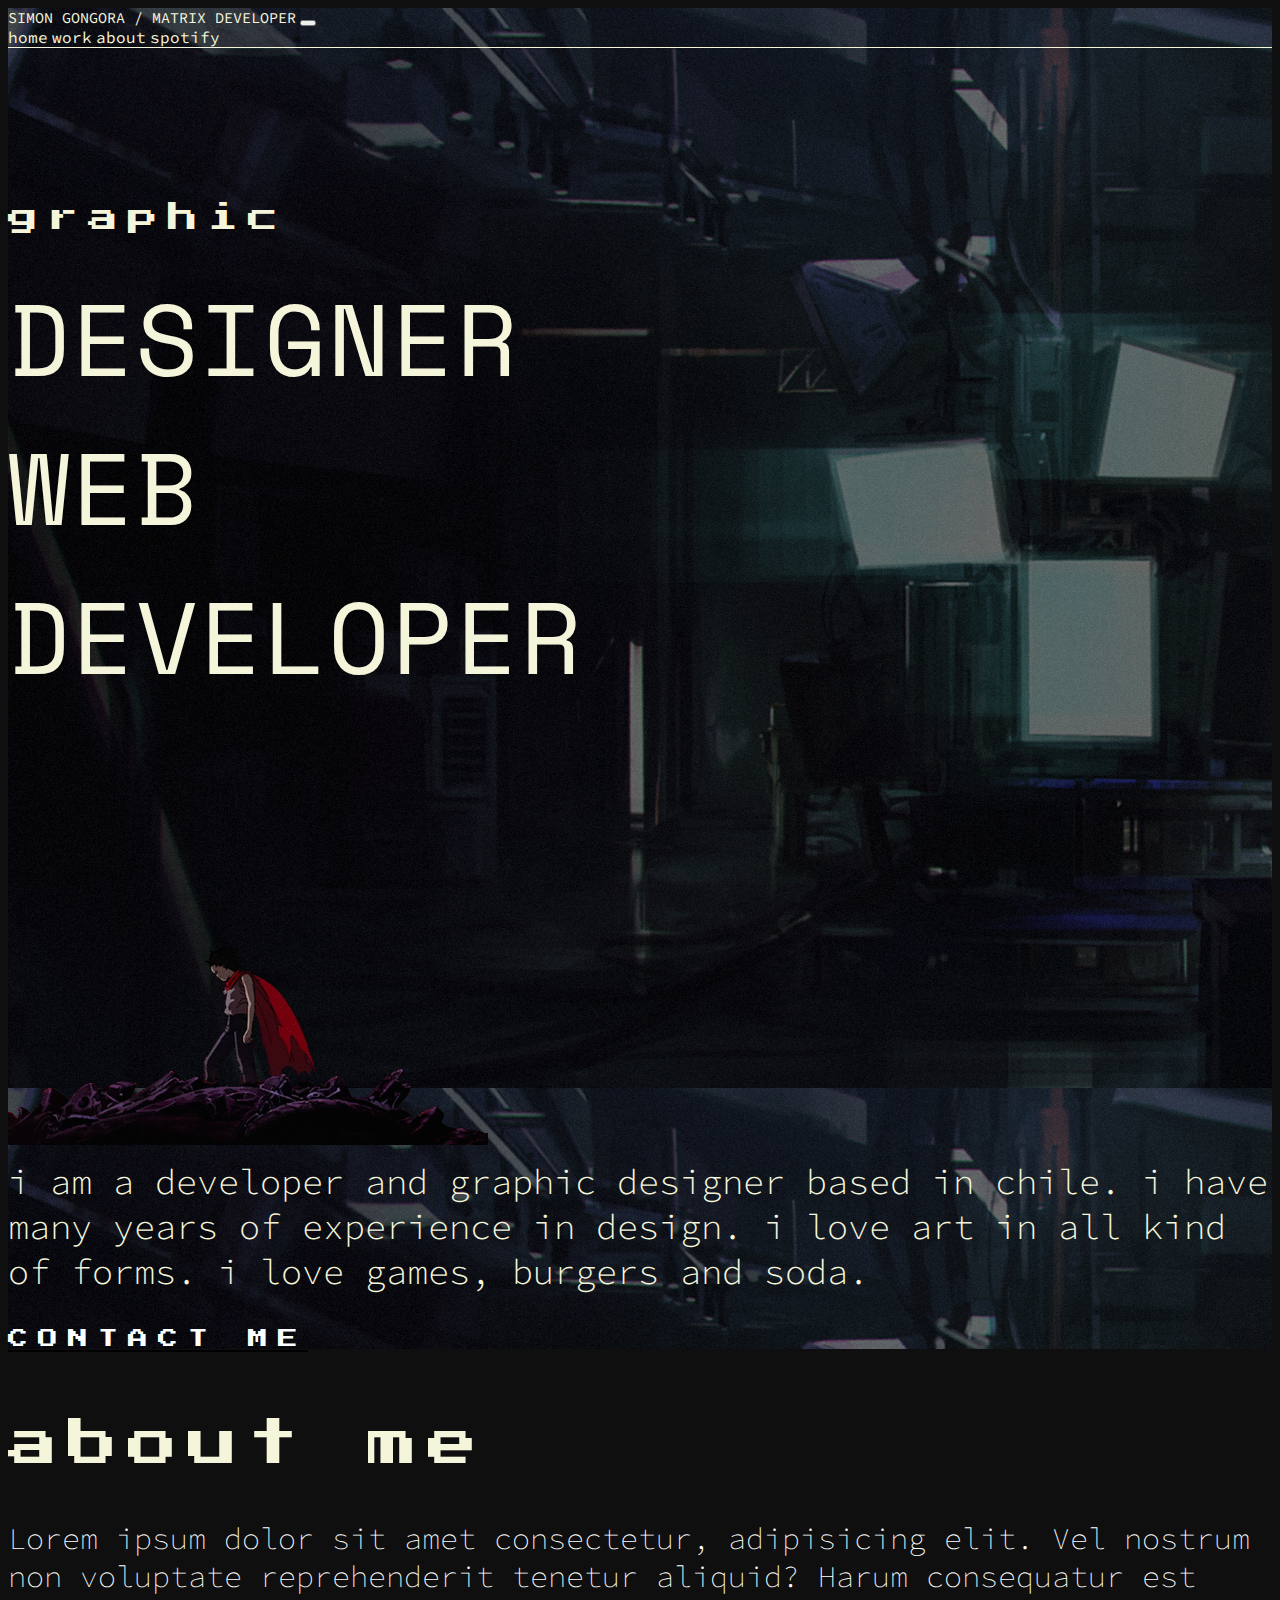
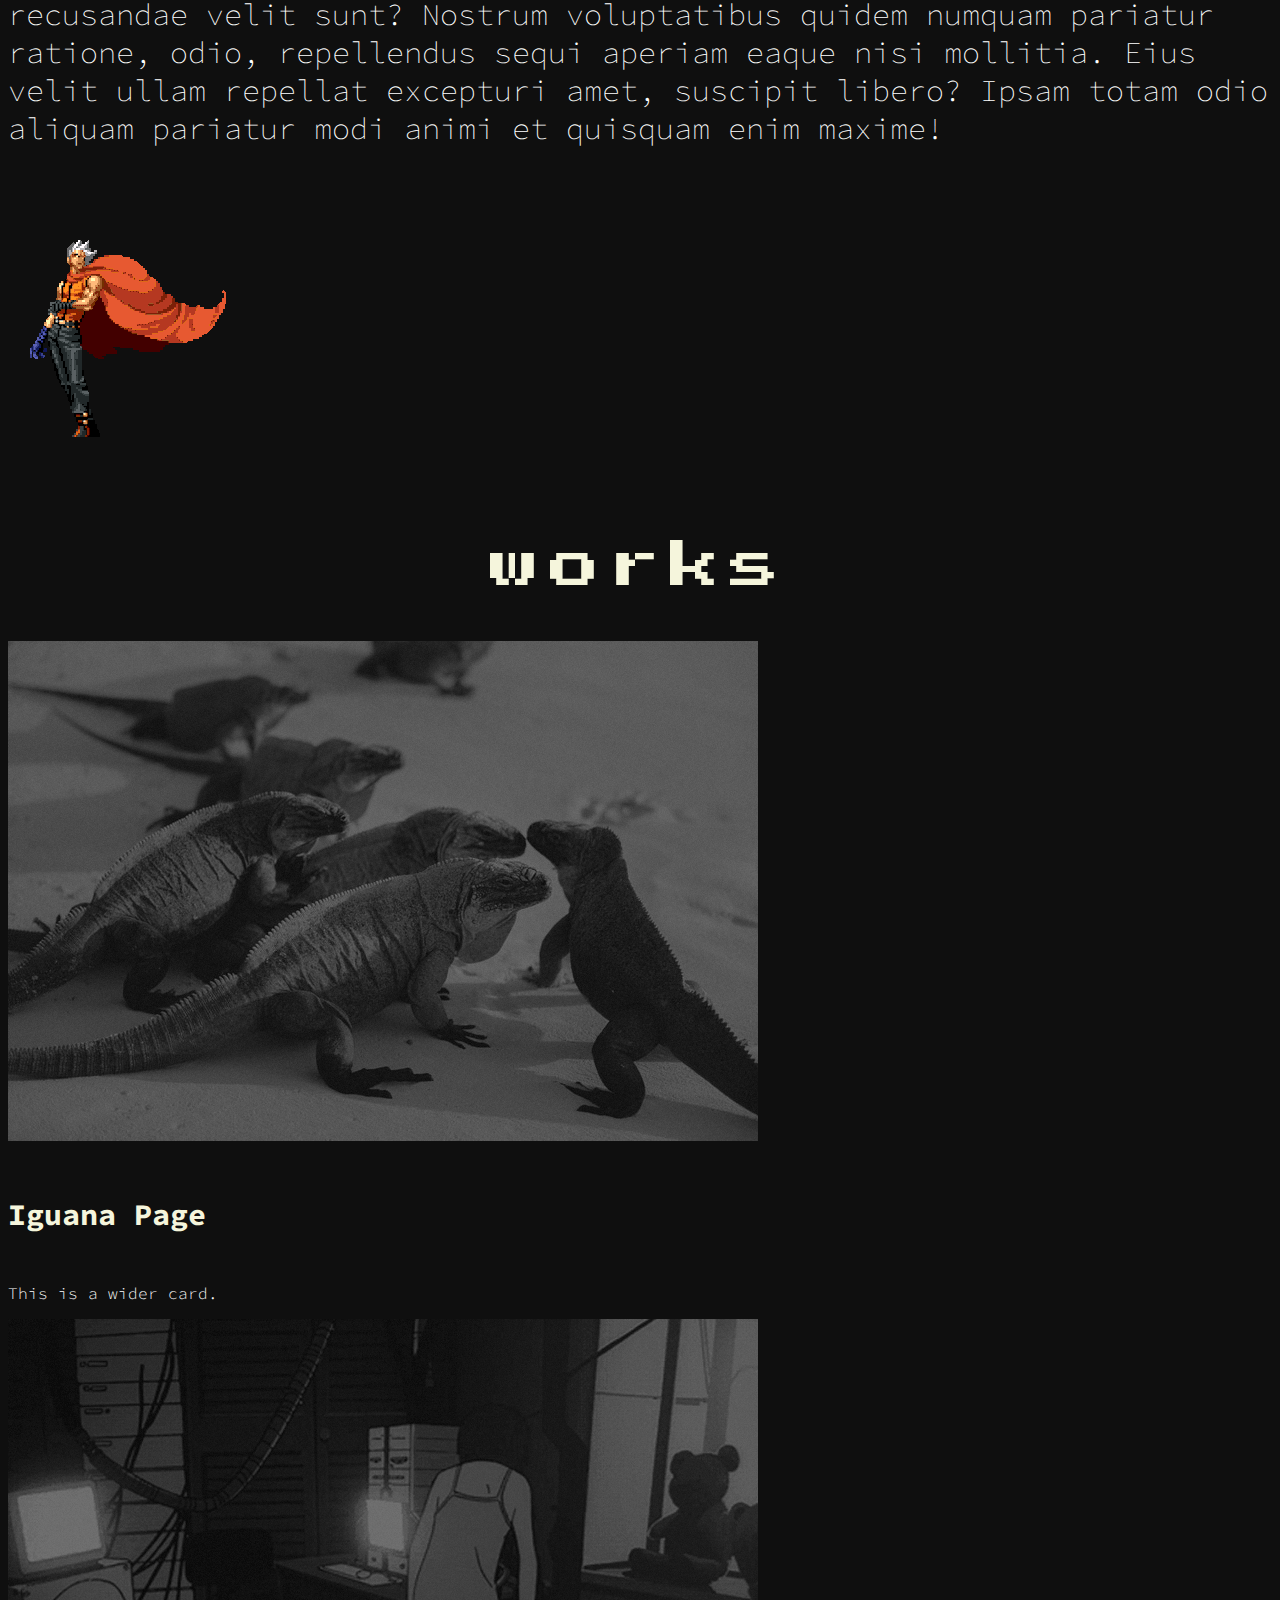
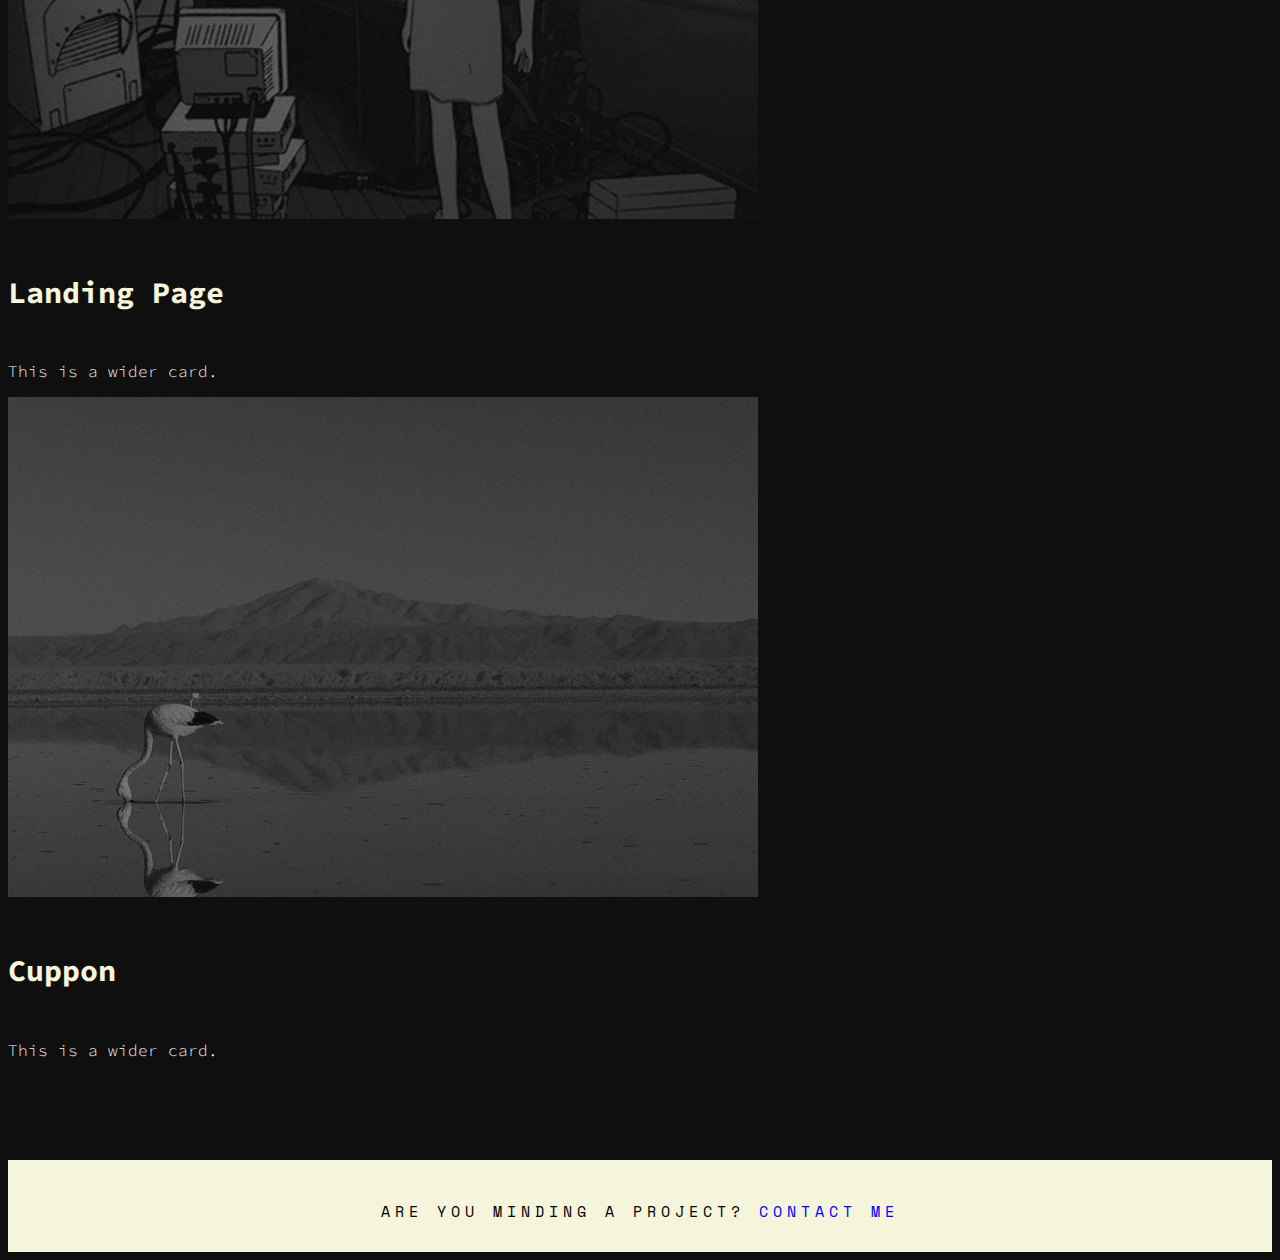
==== index.html @ d77c511c "responsive-ready" ====
<!doctype html>
<html lang="en">

<head>
    <title>SIMON GONGORA</title>
    <link href="/assets/img/favicon.ico" rel="icon" type="image/x-icon" />
    <link rel="stylesheet" href="https://cdn.jsdelivr.net/npm/bootstrap-icons@1.8.1/font/bootstrap-icons.css">
    <!-- Required meta tags -->
    <meta charset="utf-8">
    <meta name="viewport" content="width=device-width, initial-scale=1, shrink-to-fit=no">

    <!-- Bootstrap CSS v5.0.2 -->
    <link rel="stylesheet" href="https://cdn.jsdelivr.net/npm/bootstrap@5.0.2/dist/css/bootstrap.min.css"
        integrity="sha384-EVSTQN3/azprG1Anm3QDgpJLIm9Nao0Yz1ztcQTwFspd3yD65VohhpuuCOmLASjC" crossorigin="anonymous">
    <link rel="preconnect" href="https://fonts.googleapis.com">
    <link rel="preconnect" href="https://fonts.gstatic.com" crossorigin>
    <link
        href="https://fonts.googleapis.com/css2?family=Orbitron:wght@900&family=Press+Start+2P&family=Source+Code+Pro:wght@200;300;400&family=Space+Mono:wght@700&display=swap"
        rel="stylesheet">
    <link rel="stylesheet" href="assets/css/portafolio.css">
</head>

<body>
    <section class="main">
        <div class="img-fluid picture">
            <nav class="navbar fixed-top navbar-expand-lg ">
                <div class="container-fluid ">
                    <a class="navbar-brand" href="#">SIMON GONGORA / MATRIX DEVELOPER</a>
                    <button class="navbar-toggler" type="button" data-bs-toggle="collapse"
                        data-bs-target="#navbarNavAltMarkup" aria-controls="navbarNavAltMarkup" aria-expanded="false"
                        aria-label="Toggle navigation">
                        <span class="navbar-toggler-icon"></span>
                    </button>
                    <div class="collapse navbar-collapse " id="navbarNavAltMarkup">
                        <div class="navbar-nav ms-auto ">
                            <a class="nav-link active" aria-current="page" href="#">home</a>
                            <a class="nav-link" href="#">work</a>
                            <a class="nav-link" href="#">about</a>
                            <a class="nav-link" href="#">spotify</a>
                        </div>
                    </div>
                </div>
            </nav>
            <div class="container-fluid">
                <div class="row">
                    <div class="col-xs-12 col-sm-12 col-md-7 col-lg-7  oficio">
                        <p class="graphic">graphic</p>
                        <p class ="designer" >DESIGNER<br>WEB<br>DEVELOPER</p>
                    </div>
                    <div class="col-xs-12 col-sm-12 col-md-5 col-lg-5  descripcion">
                        <img class="img-fluid gif" src="/assets/img/akira.gif" alt="A">
                        <p class="desc">I AM A DEVELOPER AND GRAPHIC DESIGNER BASED IN CHILE. I HAVE MANY YEARS OF
                            EXPERIENCE IN DESIGN. I LOVE ART IN ALL KIND OF FORMS. I LOVE GAMES, BURGERS AND SODA.</p>
                        <p class="contactme"><a href="https://www.instagram.com">CONTACT ME</a></p>
                    </div>
                </div>
            </div>
        </div>
        </div>
    </section>
    <section class="abme">
        <div class="container mt-5">
            <div class="row">
                <div class="col-xs-12 col-sm-12 col-md-6 col-lg-6">
                    <p class="aboutme">about me</p>
                    <p class="aboutdesc">Lorem ipsum dolor sit amet consectetur, adipisicing elit. Vel nostrum non
                        voluptate
                        reprehenderit
                        tenetur aliquid? Harum consequatur est recusandae velit sunt? Nostrum voluptatibus quidem
                        numquam
                        pariatur ratione, odio, repellendus sequi aperiam eaque nisi mollitia. Eius velit ullam repellat
                        excepturi amet, suscipit libero? Ipsam totam odio aliquam pariatur modi animi et quisquam enim
                        maxime!</p>
                </div>
                <div class="col-xs-12 col-sm-12 col-md-6 col-lg-6">
                    <img class="img-fluid gif2" src="/assets/img/k9.gif" alt="a">

                </div>
            </div>
        </div>
    </section>
    <section class="worksection">
        <div class="container-fluid mt-5 mb-5">
            <p class="works">works</p>
            <div class="row">
                <div class="col align-self-start col-xs-12 col-sm-12 col-md-12 col-lg-4">
                    <div class="card bg-dark text-white">
                        <a href="https://www.instagram.com/"><img src="/assets/img/iguanaejemplo.png" class="card-img"
                                alt="...">
                            <div class="card-img-overlay">
                                <h5 class="card-title">Iguana Page</h5>
                                <p class="card-text">This is a wider card.</p>
                        </a>
                    </div>
                </div>
            </div>
            <div class="align-self-center col-xs-12 col-sm-12 col-md-12 col-lg-4">
                <div class="card bg-dark text-white">
                    <a href="https://www.instagram.com/"><img src="/assets/img/landingejemplo.png" class="card-img"
                            alt="...">
                        <div class="card-img-overlay">
                            <h5 class="card-title">Landing Page</h5>
                            <p class="card-text">This is a wider card.</p>
                    </a>
                </div>
            </div>
        </div>
        <div class="align-self-end col-xs-12 col-sm-12 col-md-12 col-lg-4">
            <div class="card bg-dark text-white">
                <a href="https://www.instagram.com/"><img src="/assets/img/cupponejemplo.png" class="card-img"
                        alt="...">
                    <div class="card-img-overlay">
                        <h5 class="card-title">Cuppon</h5>
                        <p class="card-text">This is a wider card.</p>
                </a>
            </div>
        </div>
        </div>
        </div>
        </div>
    </section>
    <footer>
        <p class="footer">
            ARE YOU MINDING A PROJECT? <a id="contacto" href="https://www.instagram.com">CONTACT ME</a> 
        </p>
      </footer>
</body>

</html>
---- assets/css/portafolio.css ----
.navbar{
   border-bottom: beige solid 1px ;
}
.nav-link:hover{
    text-decoration: line-through;
    color: white;
}
.nav-link{
    
    color: beige;
    font-family: 'Source Code Pro', monospace;
}
.navbar-brand{
    color: beige;
    font-size: 15px;
    font-family:'Source Code Pro', monospace ;
}
.navbar-brand:hover{
    color: white;
}
body{
    background-color: rgb(15, 15, 15);
}

.picture{
    background-image:url(/assets/img/fondo.png);
}
a{
    text-decoration: none;
   color: white;
   
}
a:hover{
    color: blue;
}
.graphic{
    margin-top: 155px;
    font-size: 1.875rem;
    color: beige;
    font-family: 'Press Start 2P', cursive;
    letter-spacing: 10px;
}
.graphic:hover{
    color: white;
}
.designer{
    margin-top: 25px;
    font-size: calc(1.5rem + 6vw);
    color: beige;
    letter-spacing: 2px;
    font-family: 'Space Mono', monospace;

}
.designer:hover{
    color: white;
    text-decoration: line-through;
}
.desc{
    margin-top: 10px;
    font-size: 2.2rem;
    color: beige;
    font-family: 'Source Code Pro', monospace;
    text-transform: lowercase;
}
.contactme{
   margin-top: 30px;
   font-family:'Press Start 2P', cursive;
   font-size: 20px;
   letter-spacing: 10px;
   text-decoration: underline;
}
.gif{
    margin-top: 80px;
}
.aboutme{
    margin-top: 70px;
    font-size: 50px;
    letter-spacing: 10px;
    font-family: 'Press Start 2P', cursive;
    color: beige;

}
.gif2{
    margin-top: 60px;
    margin-left: 20px;
    height: 80%;
    width: auto;
   
}
.aboutdesc{
    font-size: 30px;
    color: white;
    font-family: 'Source Code Pro', monospace;
    font-weight: 200;

}
.works{
    font-size: 50px;
    color: beige;
    text-align: center;
    letter-spacing: 10px;
    font-family: 'Press Start 2P', cursive;
    margin-top: 100px;
    margin-bottom: 50px;
}

h5{
    font-size: 30px;
    font-family: 'Source Code Pro', monospace;
    color: beige;

}
p{
    font-family: 'Source Code Pro', monospace;
    font-weight: 300;
}
.card-img{
opacity: 50%;
}
.card:hover{
    opacity: 50%;
}
.worksection{
    margin-top: 50px;
    margin-bottom: 100px;

}
footer{
    background-color: beige;
    padding: 15px;
  
}
.footer{
    font-family: 'Space Mono', monospace;
    text-align: center;
    font-size: 15px;
    color: black;
    letter-spacing: 5px;
    padding-top: 10px;

}
#contacto{
    color: blue;
}
#contacto:hover{
    color: black;
    text-decoration: line-through;
}
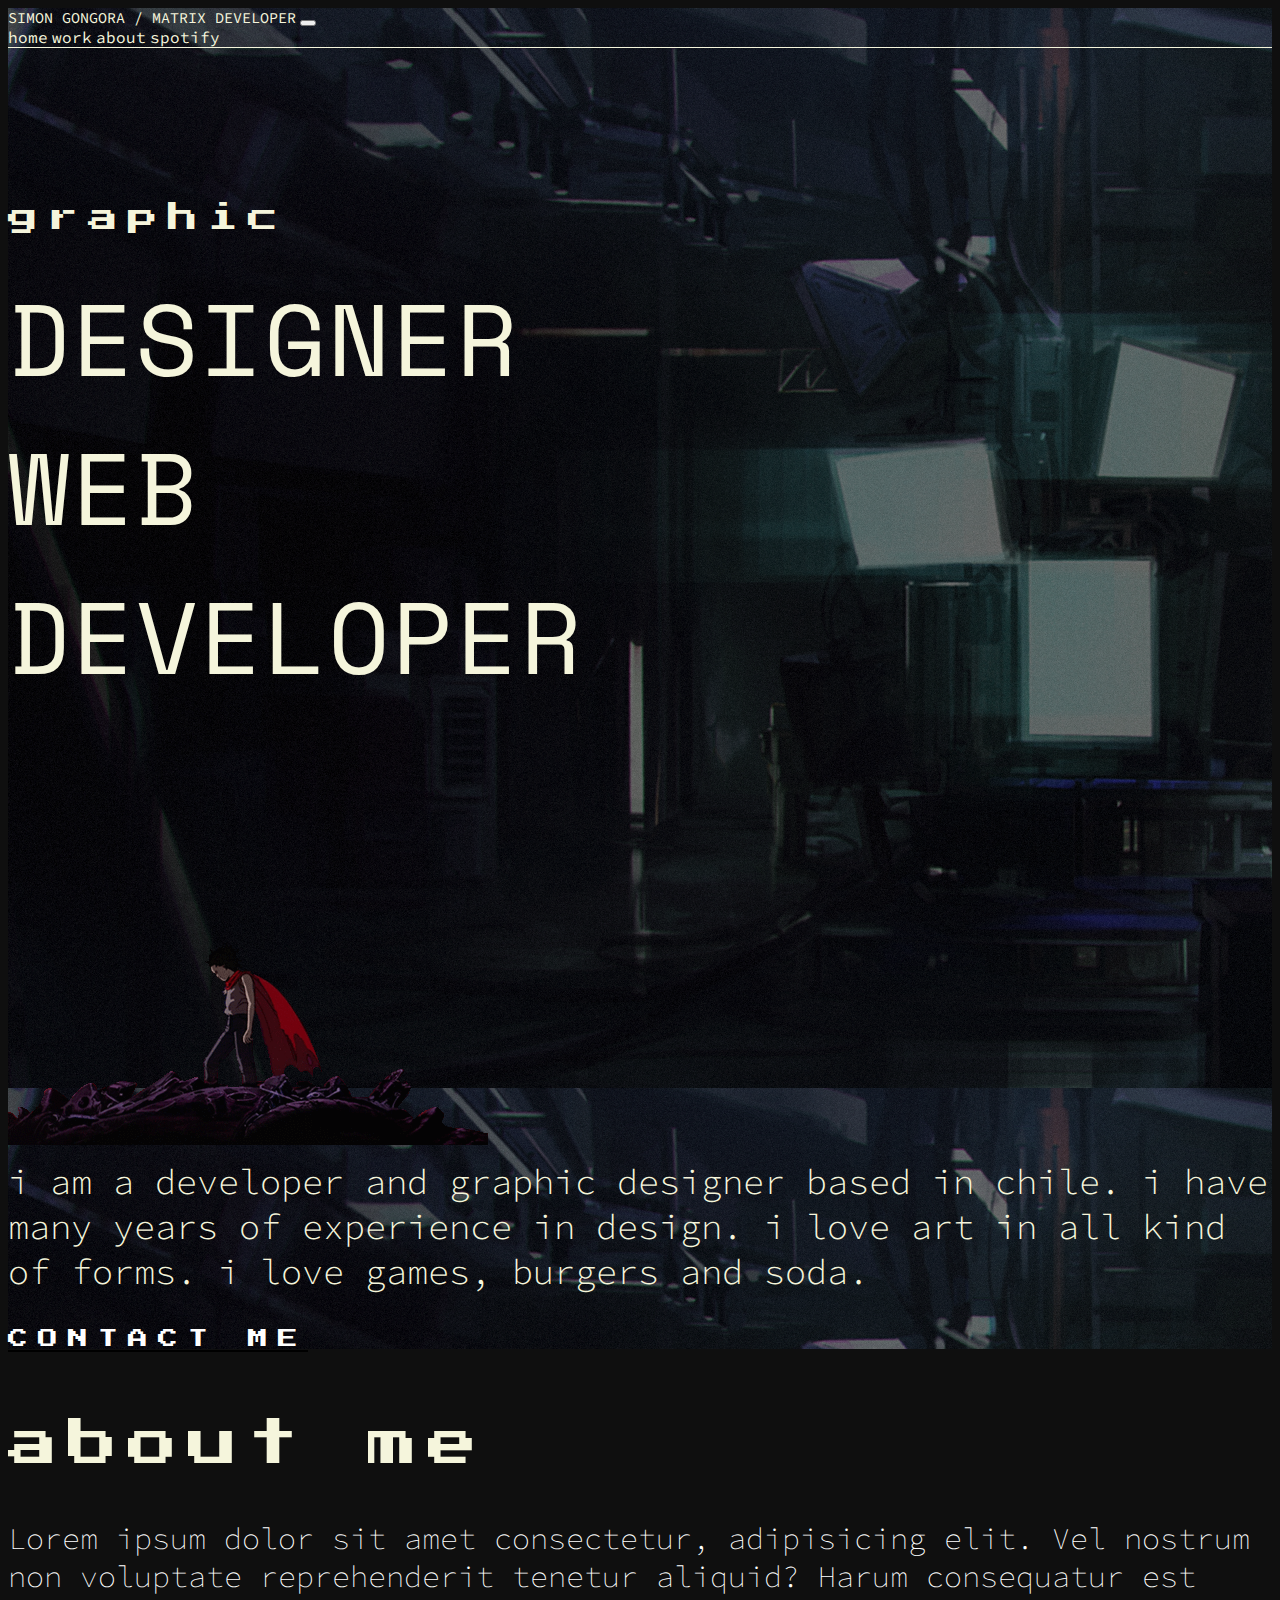
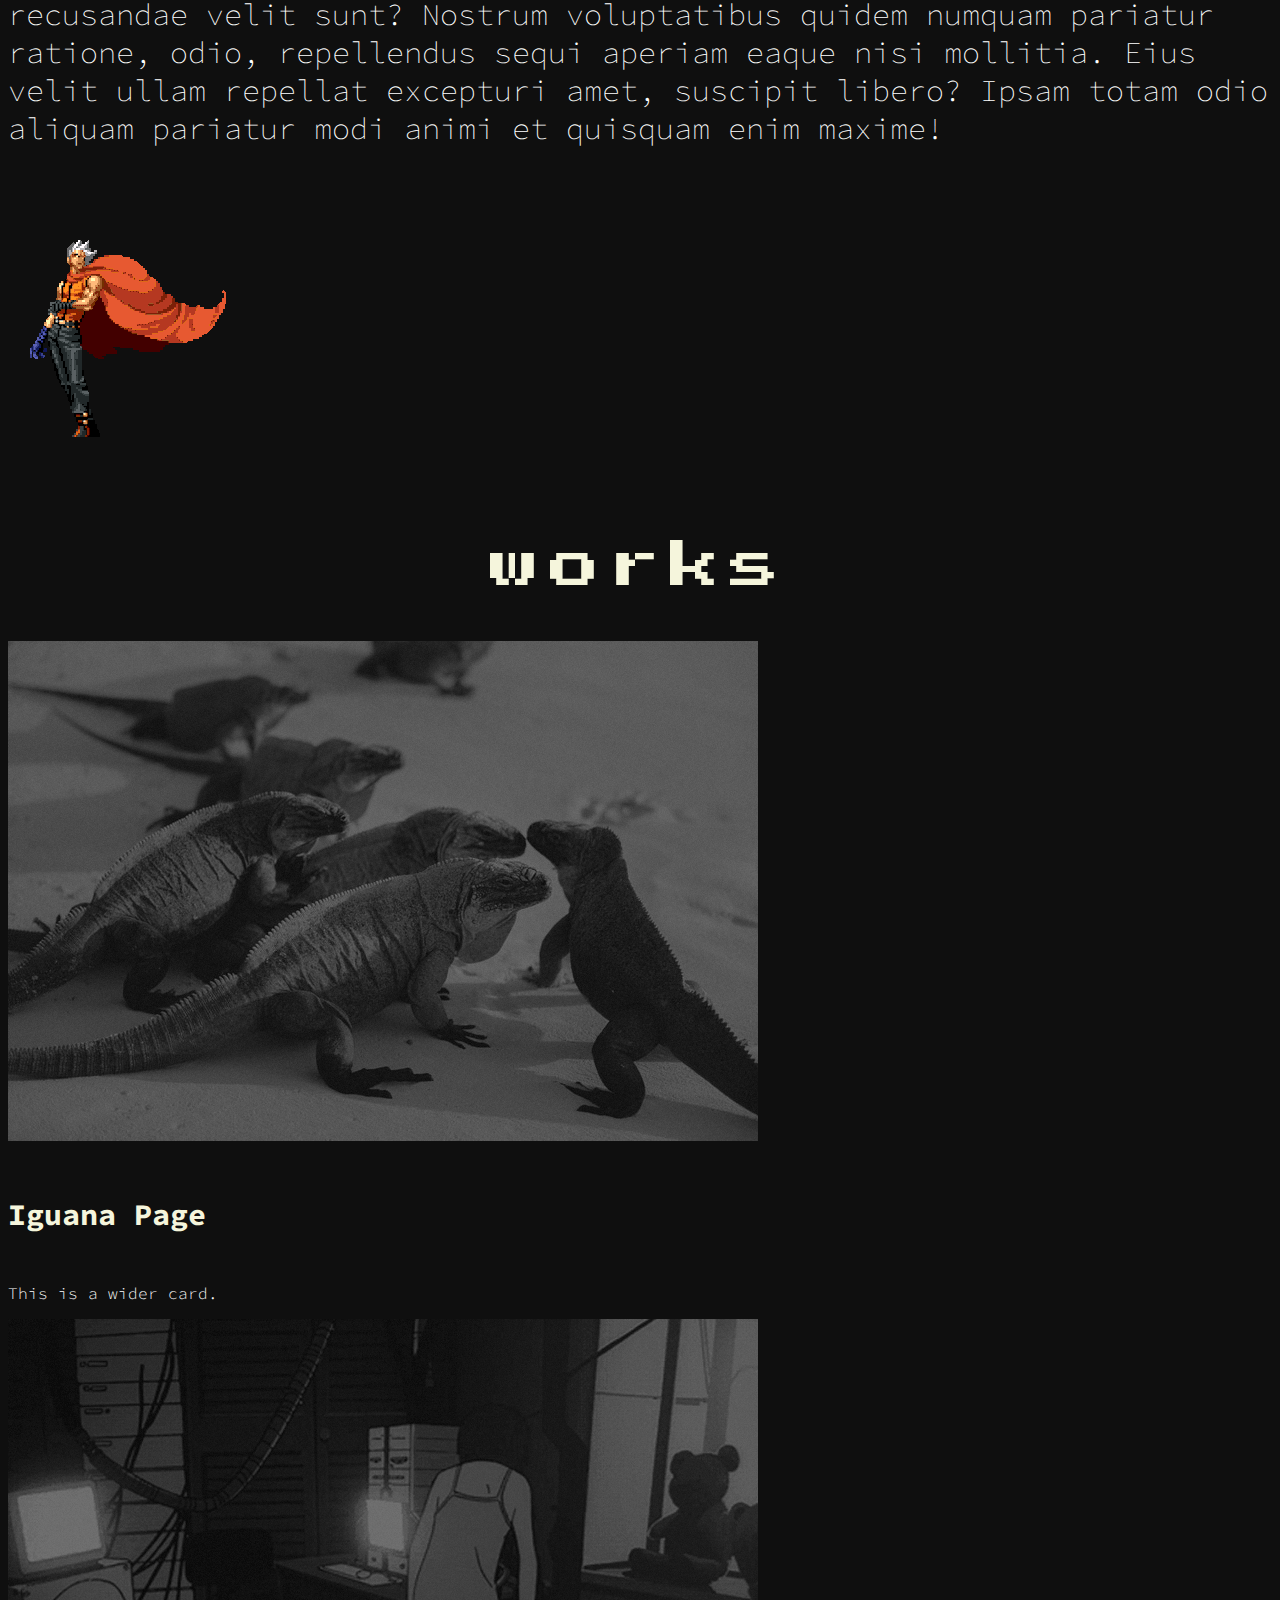
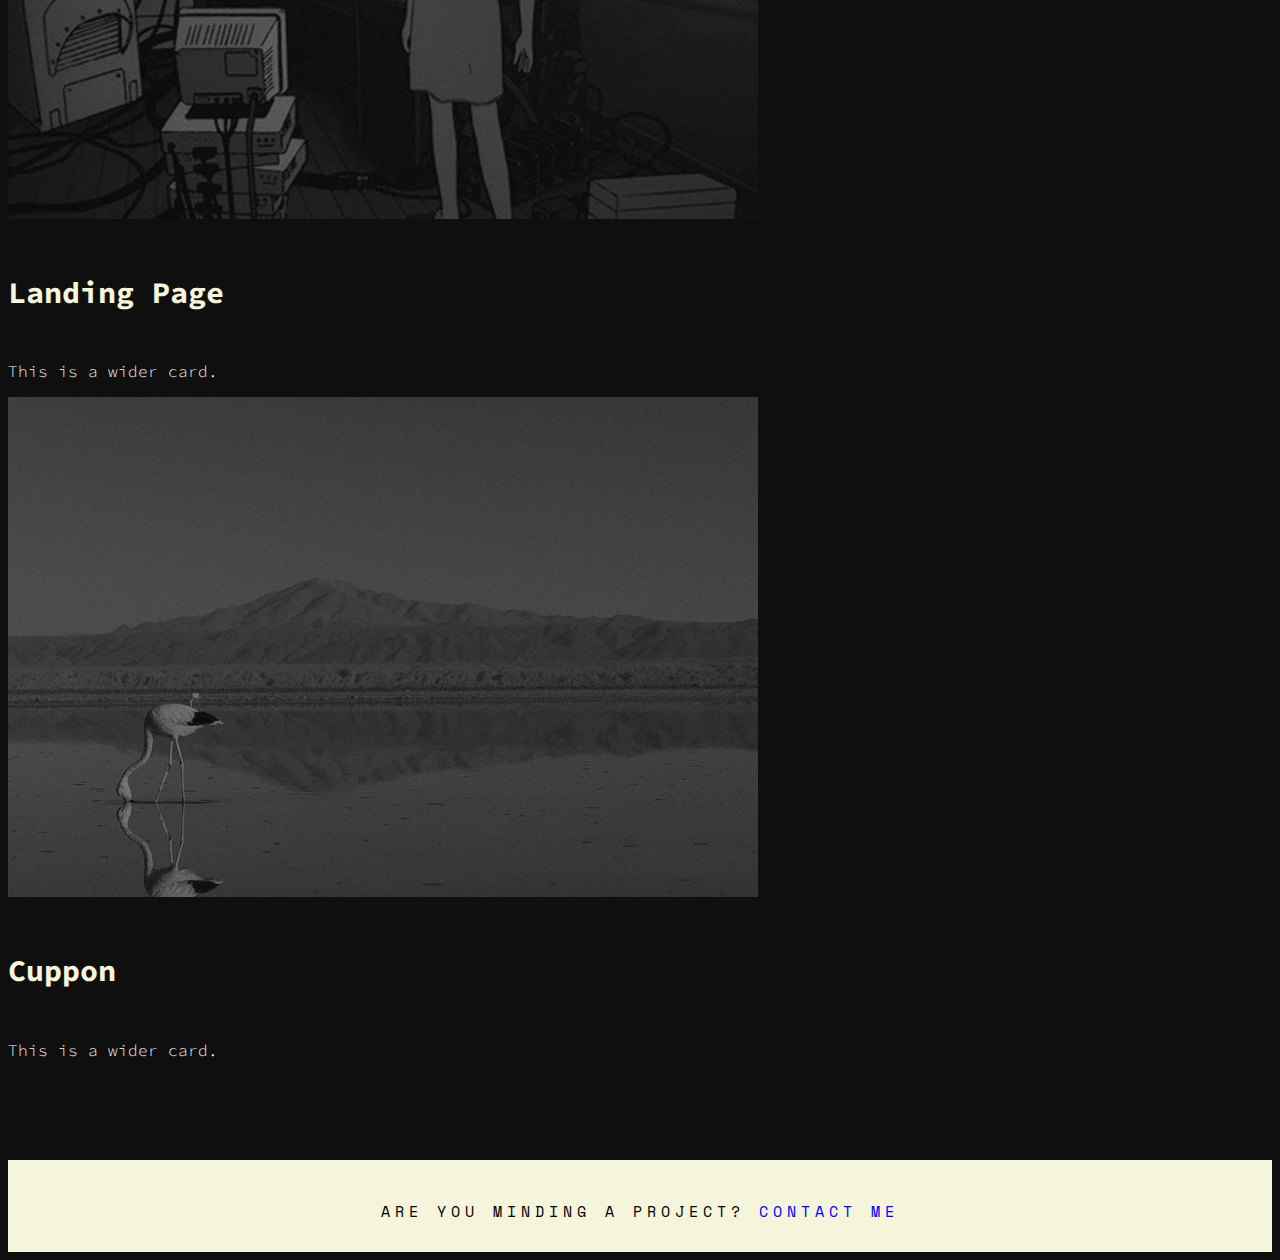
==== commit c0de1b2c: "navbar-burger-working" ====
--- a/index.html
+++ b/index.html
@@ -17,6 +17,9 @@
     <link
         href="https://fonts.googleapis.com/css2?family=Orbitron:wght@900&family=Press+Start+2P&family=Source+Code+Pro:wght@200;300;400&family=Space+Mono:wght@700&display=swap"
         rel="stylesheet">
+    <script src="https://cdn.jsdelivr.net/npm/bootstrap@5.1.3/dist/js/bootstrap.bundle.min.js"
+        integrity="sha384-ka7Sk0Gln4gmtz2MlQnikT1wXgYsOg+OMhuP+IlRH9sENBO0LRn5q+8nbTov4+1p"
+        crossorigin="anonymous"></script>
     <link rel="stylesheet" href="assets/css/portafolio.css">
 </head>
 
@@ -45,7 +48,7 @@
                 <div class="row">
                     <div class="col-xs-12 col-sm-12 col-md-7 col-lg-7  oficio">
                         <p class="graphic">graphic</p>
-                        <p class ="designer" >DESIGNER<br>WEB<br>DEVELOPER</p>
+                        <p class="designer">DESIGNER<br>WEB<br>DEVELOPER</p>
                     </div>
                     <div class="col-xs-12 col-sm-12 col-md-5 col-lg-5  descripcion">
                         <img class="img-fluid gif" src="/assets/img/akira.gif" alt="A">
@@ -121,9 +124,9 @@
     </section>
     <footer>
         <p class="footer">
-            ARE YOU MINDING A PROJECT? <a id="contacto" href="https://www.instagram.com">CONTACT ME</a> 
+            ARE YOU MINDING A PROJECT? <a id="contacto" href="https://www.instagram.com">CONTACT ME</a>
         </p>
-      </footer>
+    </footer>
 </body>
 
 </html>--- a/assets/css/portafolio.css
+++ b/assets/css/portafolio.css
@@ -115,7 +115,7 @@
     font-weight: 300;
 }
 .card-img{
-opacity: 50%;
+    opacity: 50%;
 }
 .card:hover{
     opacity: 50%;
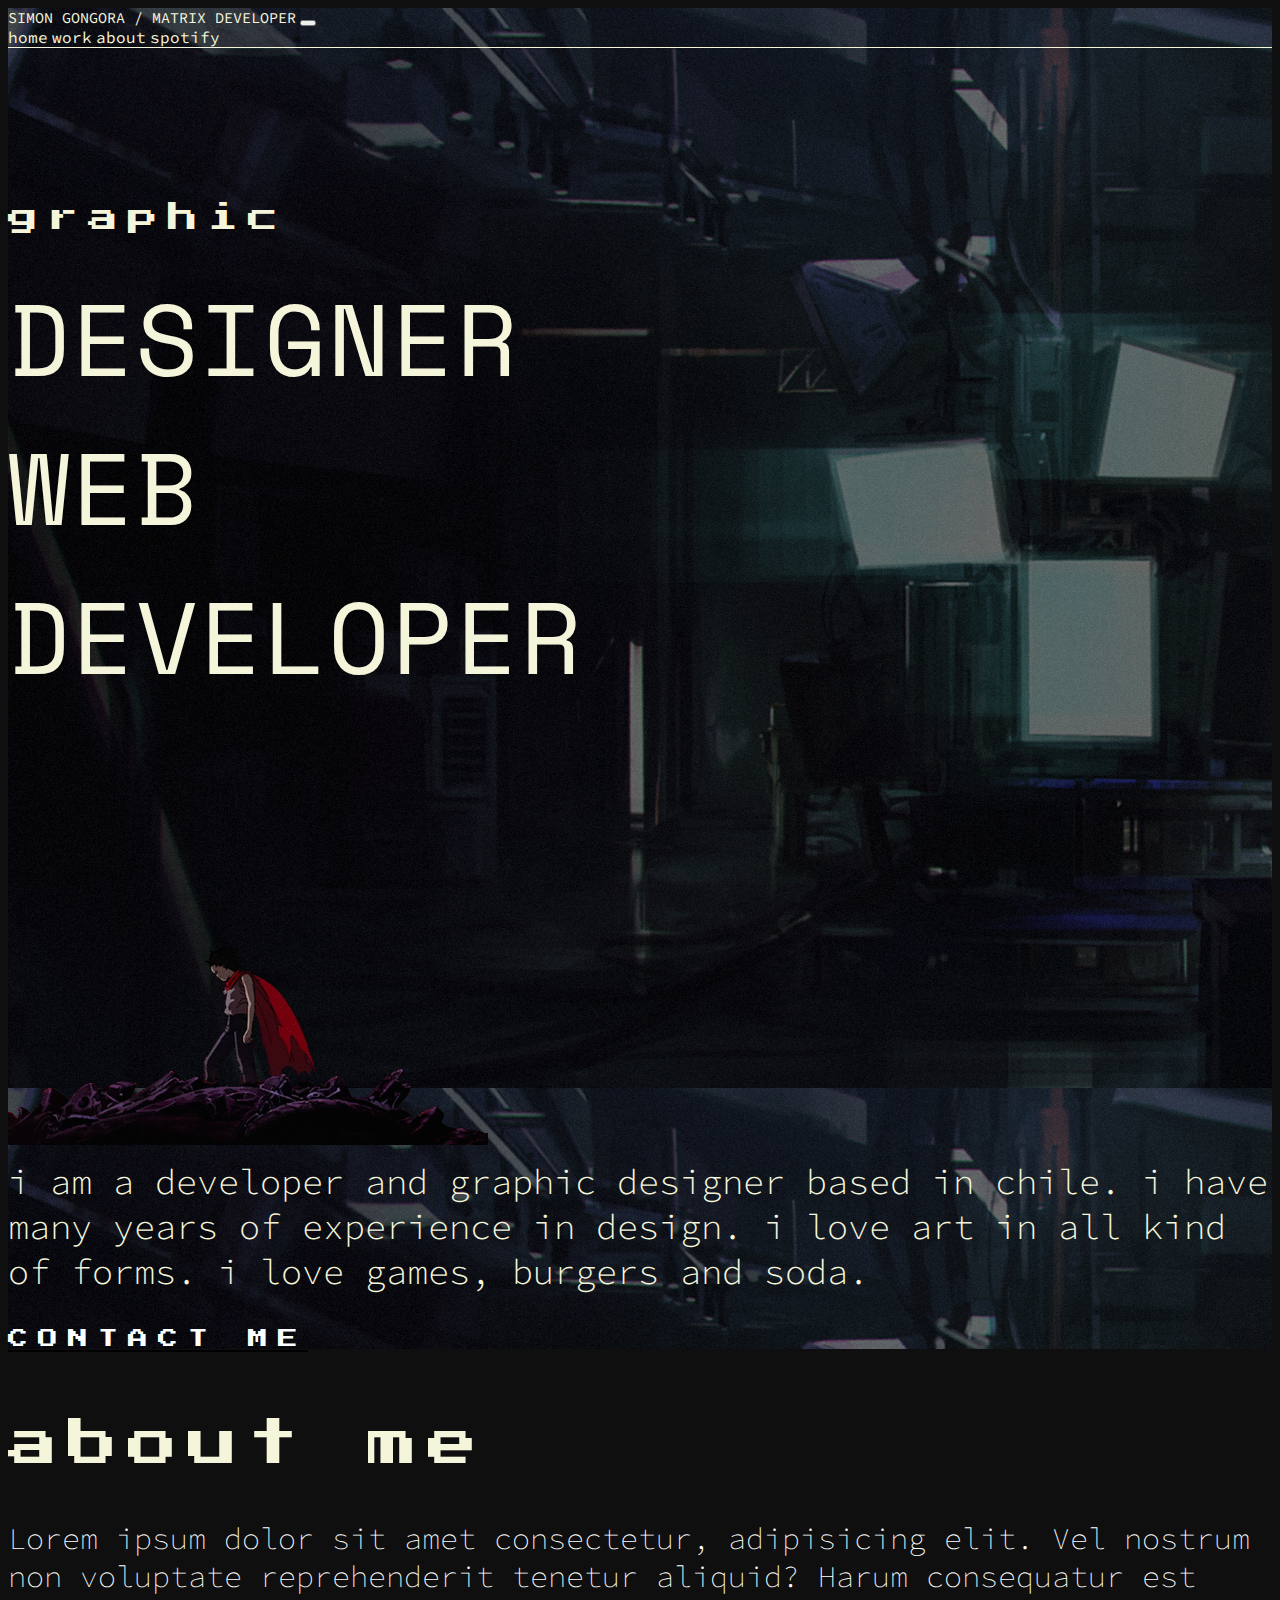
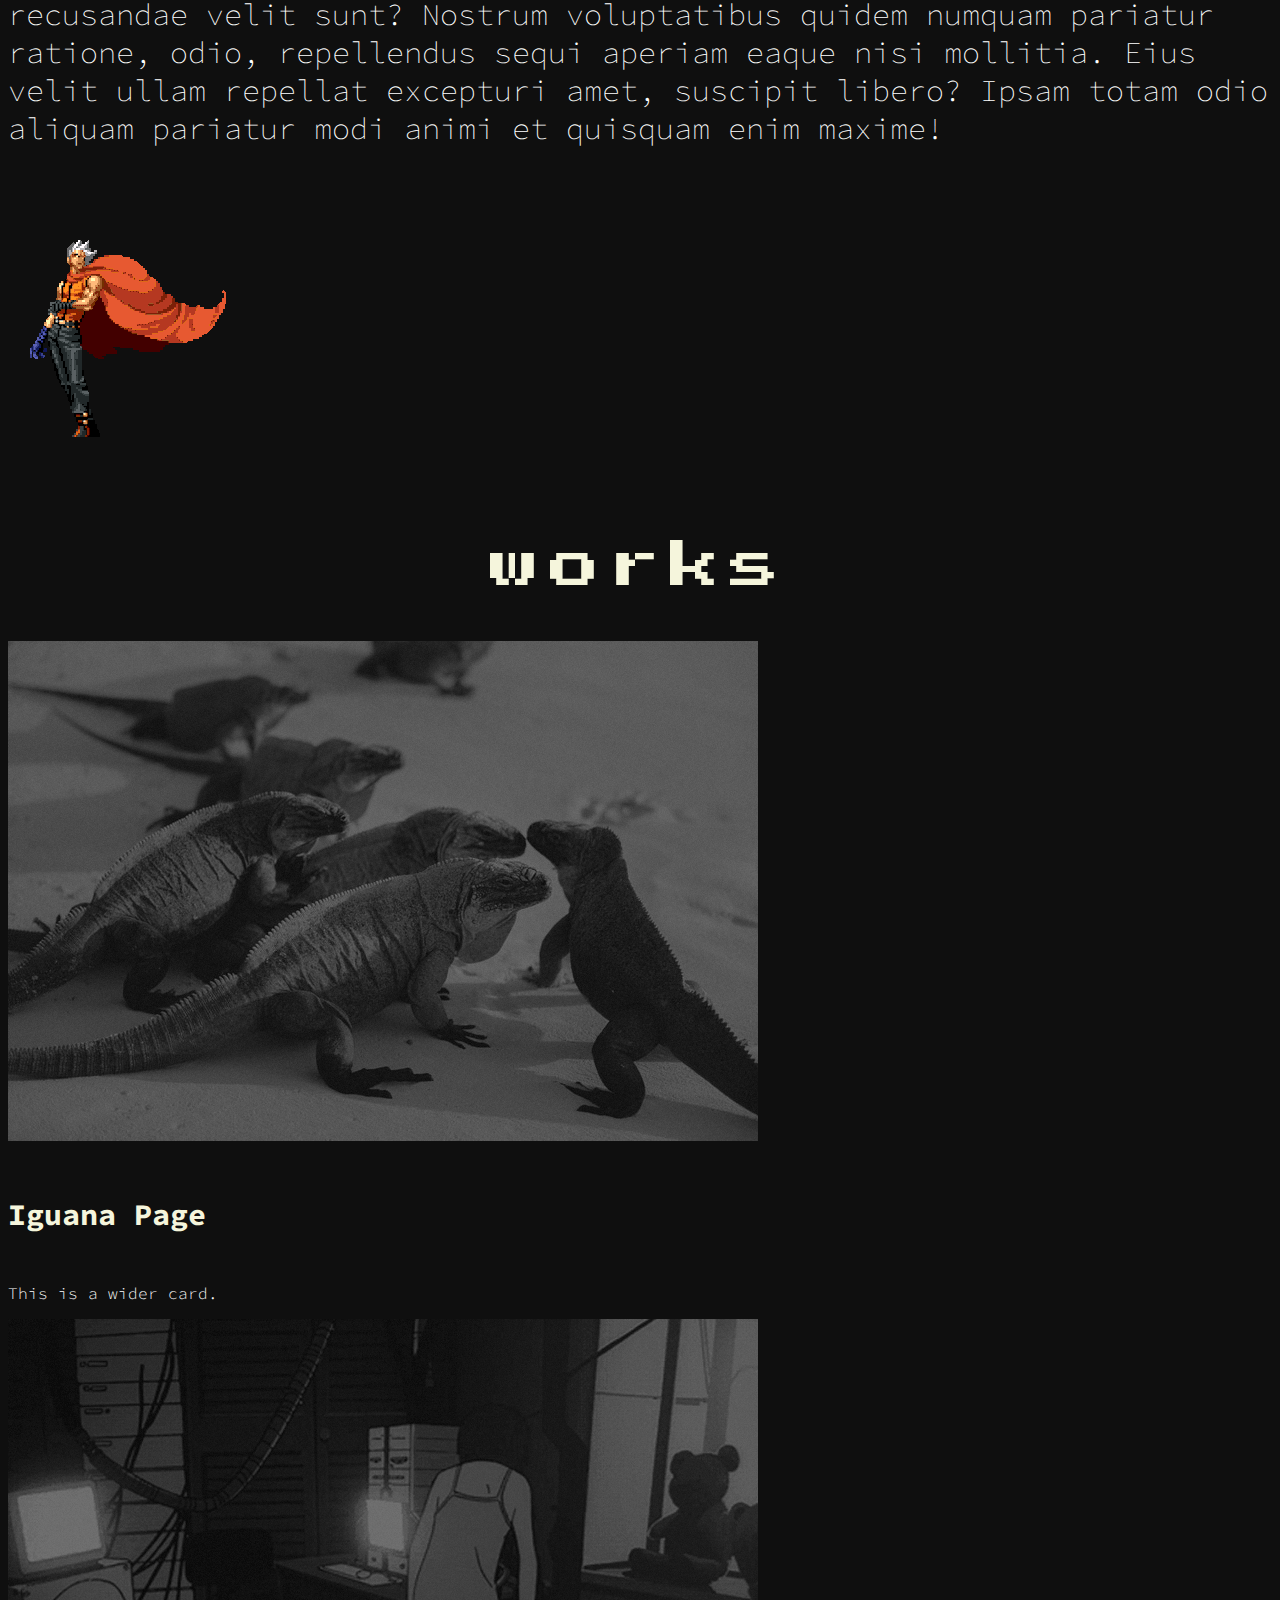
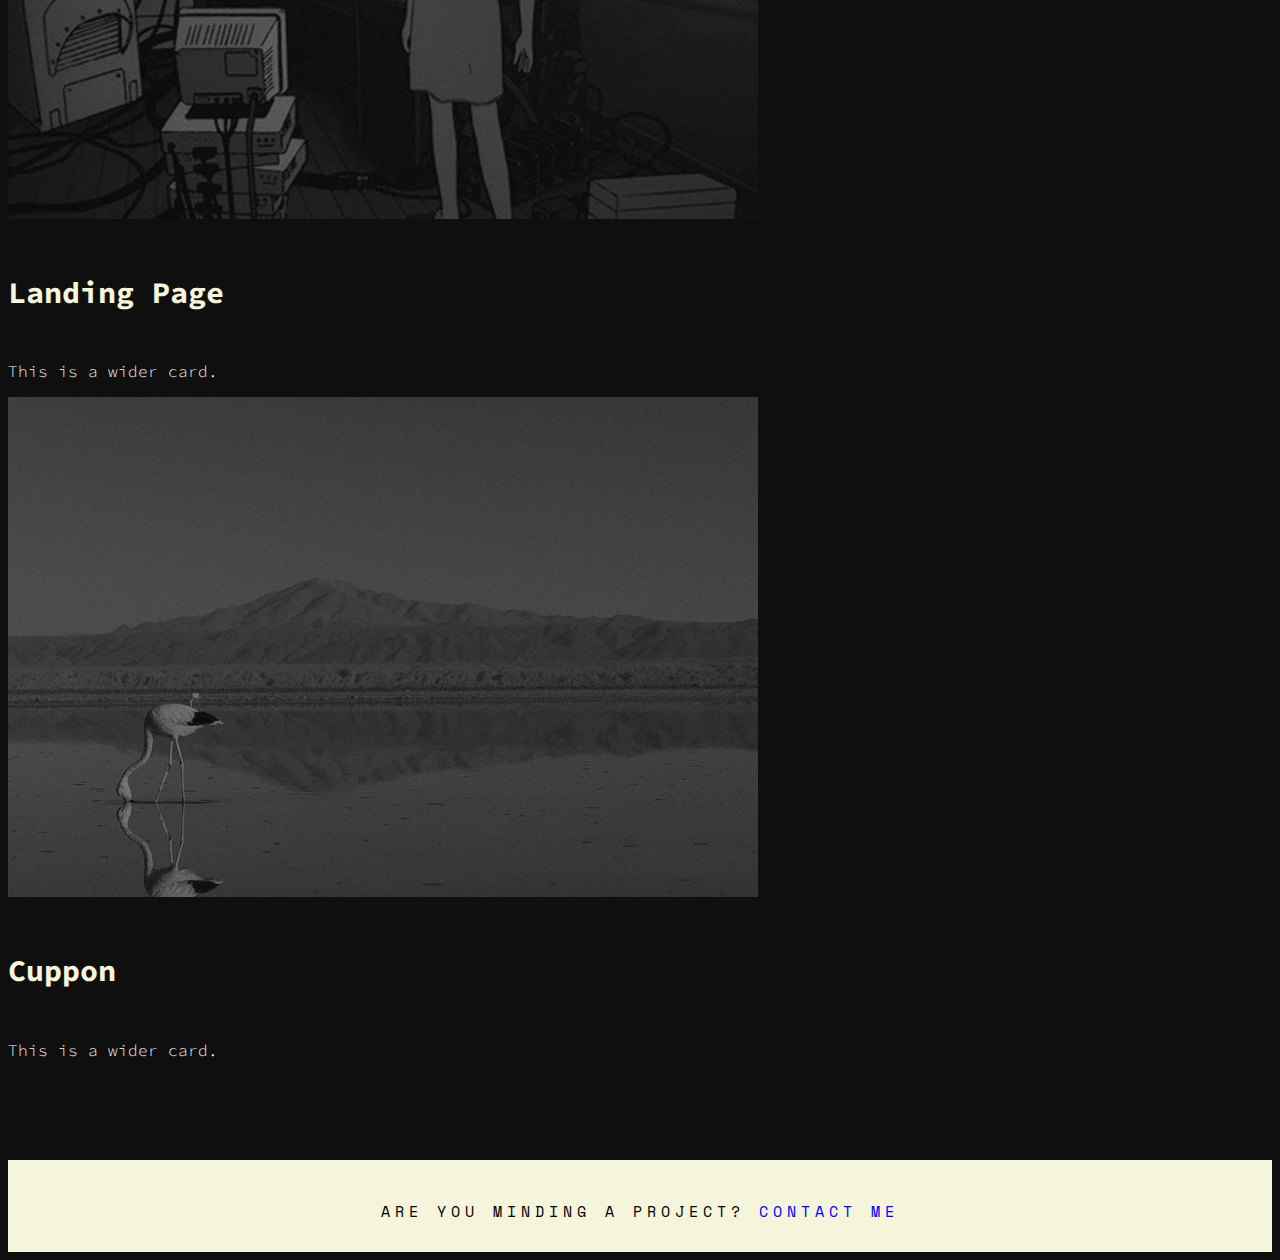
==== commit ccb95749: "navbar-burger" ====
--- a/index.html
+++ b/index.html
@@ -29,7 +29,7 @@
             <nav class="navbar fixed-top navbar-expand-lg ">
                 <div class="container-fluid ">
                     <a class="navbar-brand" href="#">SIMON GONGORA / MATRIX DEVELOPER</a>
-                    <button class="navbar-toggler" type="button" data-bs-toggle="collapse"
+                    <button class="navbar-toggler bg-dark" type="button" data-bs-toggle="collapse"
                         data-bs-target="#navbarNavAltMarkup" aria-controls="navbarNavAltMarkup" aria-expanded="false"
                         aria-label="Toggle navigation">
                         <span class="navbar-toggler-icon"></span>
--- a/assets/css/portafolio.css
+++ b/assets/css/portafolio.css
@@ -145,4 +145,4 @@
 #contacto:hover{
     color: black;
     text-decoration: line-through;
-}+}
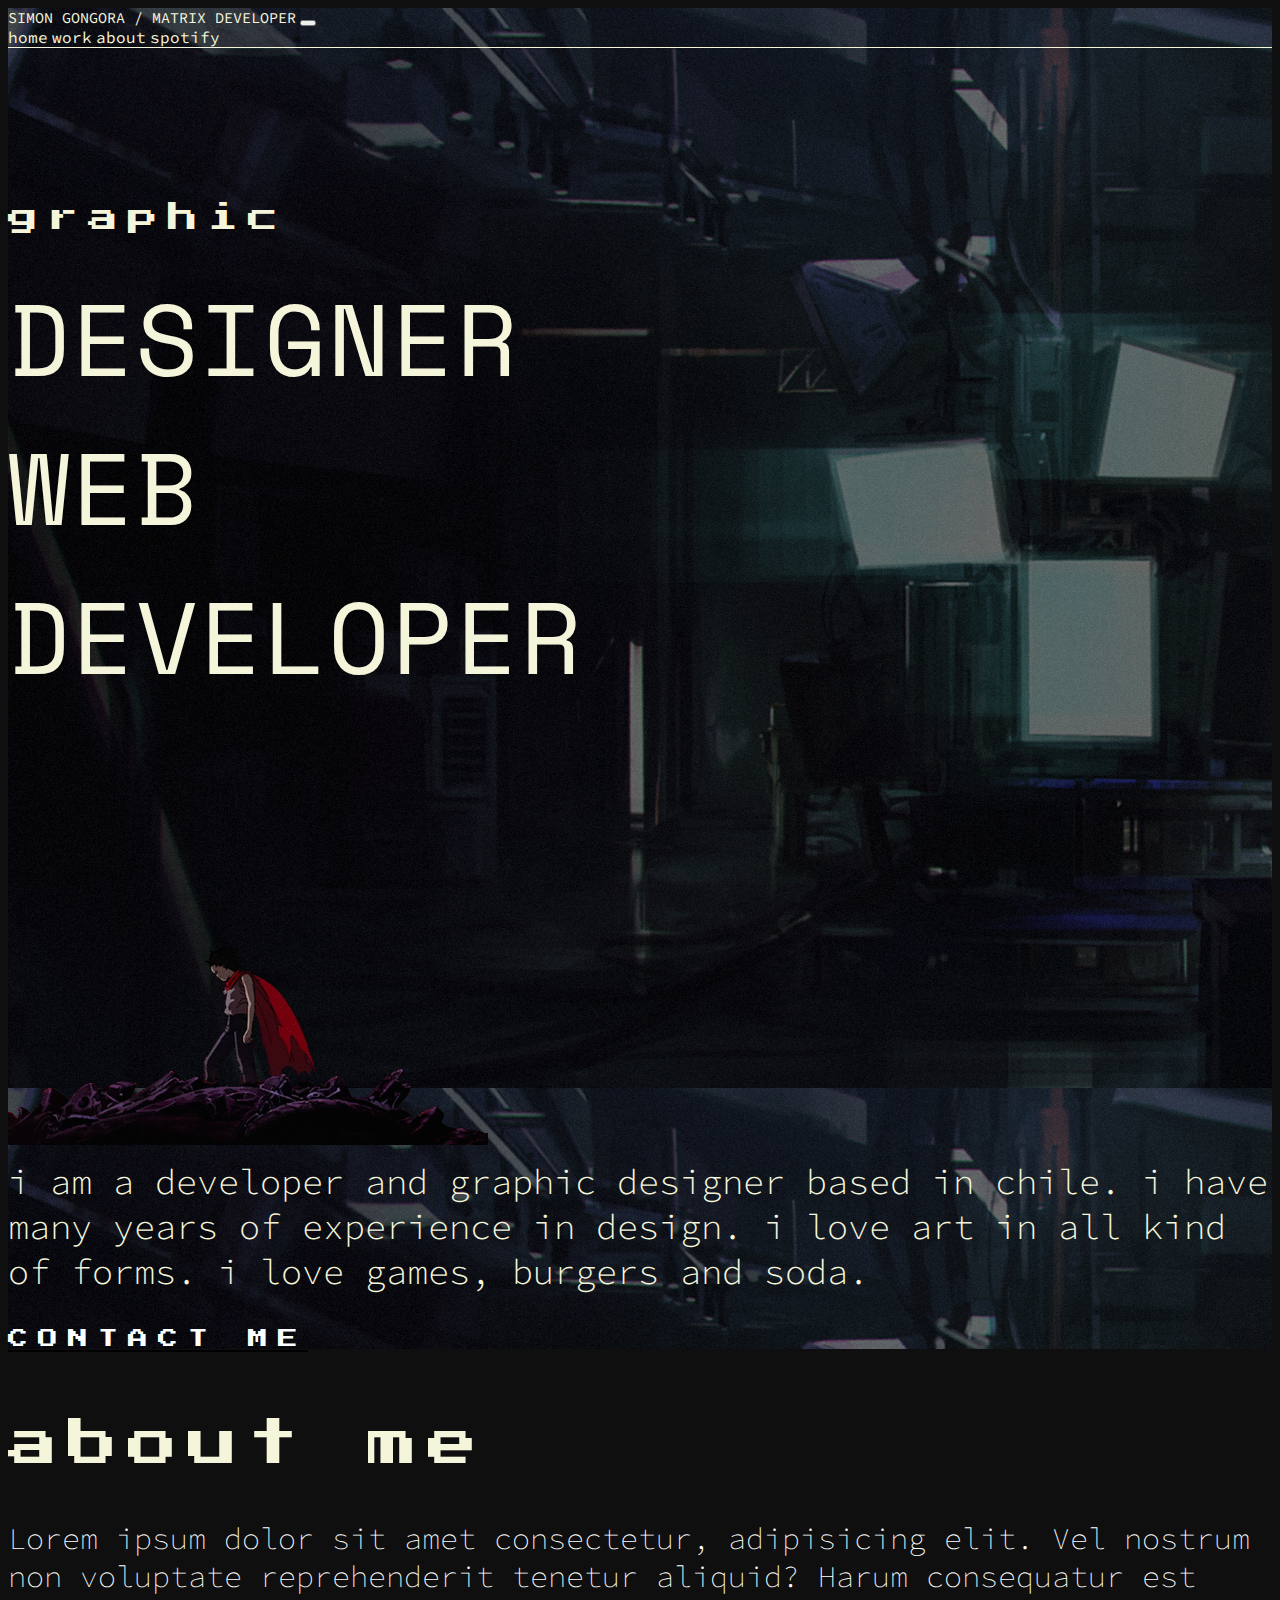
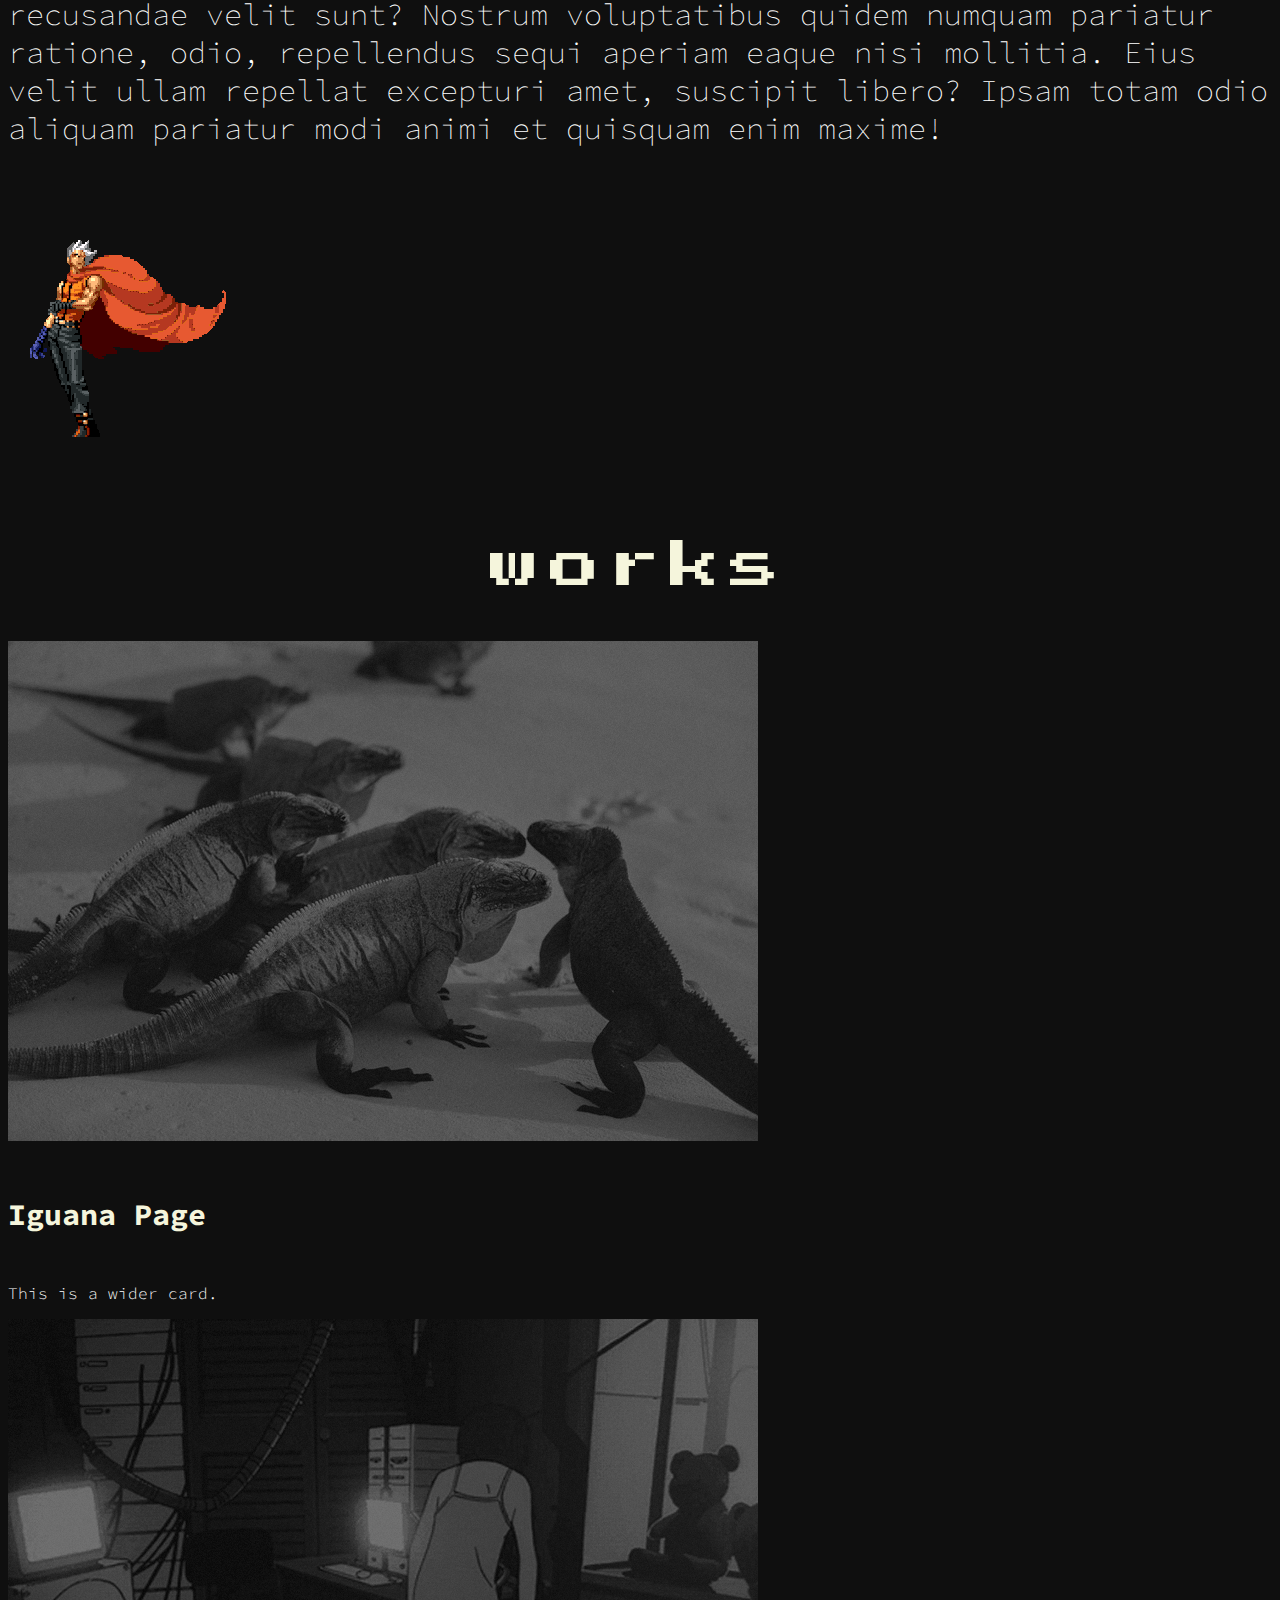
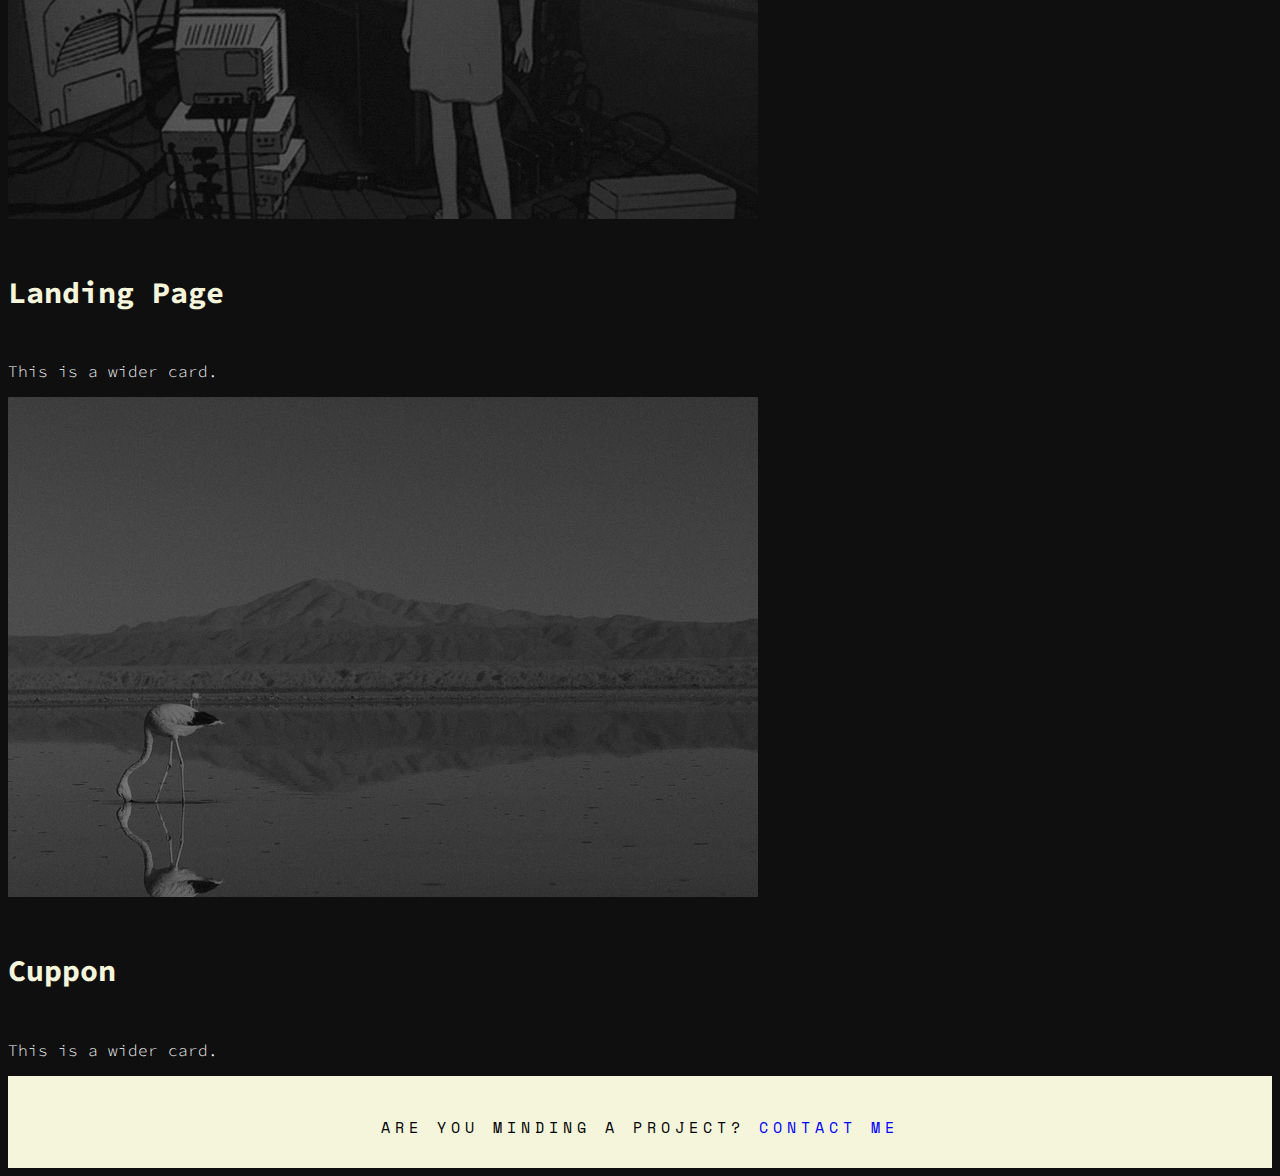
==== commit 4294fc4e: "links-working" ====
--- a/index.html
+++ b/index.html
@@ -2,7 +2,7 @@
 <html lang="en">
 
 <head>
-    <title>SIMON GONGORA</title>
+    <title>♥</title>
     <link href="/assets/img/favicon.ico" rel="icon" type="image/x-icon" />
     <link rel="stylesheet" href="https://cdn.jsdelivr.net/npm/bootstrap-icons@1.8.1/font/bootstrap-icons.css">
     <!-- Required meta tags -->
@@ -28,7 +28,7 @@
         <div class="img-fluid picture">
             <nav class="navbar fixed-top navbar-expand-lg ">
                 <div class="container-fluid ">
-                    <a class="navbar-brand" href="#">SIMON GONGORA / MATRIX DEVELOPER</a>
+                    <a class="navbar-brand" href="index.html">SIMON GONGORA / MATRIX DEVELOPER</a>
                     <button class="navbar-toggler bg-dark" type="button" data-bs-toggle="collapse"
                         data-bs-target="#navbarNavAltMarkup" aria-controls="navbarNavAltMarkup" aria-expanded="false"
                         aria-label="Toggle navigation">
@@ -36,10 +36,10 @@
                     </button>
                     <div class="collapse navbar-collapse " id="navbarNavAltMarkup">
                         <div class="navbar-nav ms-auto ">
-                            <a class="nav-link active" aria-current="page" href="#">home</a>
-                            <a class="nav-link" href="#">work</a>
-                            <a class="nav-link" href="#">about</a>
-                            <a class="nav-link" href="#">spotify</a>
+                            <a class="nav-link active" aria-current="page" href="/index.html">home</a>
+                            <a class="nav-link" href="#worksection">work</a>
+                            <a class="nav-link" href="#abme">about</a>
+                            <a class="nav-link" href="https://open.spotify.com/playlist/2GKWVcemN1K2H7Tx6b4IkJ">spotify</a>
                         </div>
                     </div>
                 </div>
@@ -61,7 +61,7 @@
         </div>
         </div>
     </section>
-    <section class="abme">
+    <section id="abme">
         <div class="container mt-5">
             <div class="row">
                 <div class="col-xs-12 col-sm-12 col-md-6 col-lg-6">
@@ -82,13 +82,13 @@
             </div>
         </div>
     </section>
-    <section class="worksection">
+    <section id="worksection">
         <div class="container-fluid mt-5 mb-5">
             <p class="works">works</p>
             <div class="row">
                 <div class="col align-self-start col-xs-12 col-sm-12 col-md-12 col-lg-4">
                     <div class="card bg-dark text-white">
-                        <a href="https://www.instagram.com/"><img src="/assets/img/iguanaejemplo.png" class="card-img"
+                        <a href="/pages/iguana.html"><img src="/assets/img/iguanaejemplo.png" class="card-img"
                                 alt="...">
                             <div class="card-img-overlay">
                                 <h5 class="card-title">Iguana Page</h5>
@@ -99,7 +99,7 @@
             </div>
             <div class="align-self-center col-xs-12 col-sm-12 col-md-12 col-lg-4">
                 <div class="card bg-dark text-white">
-                    <a href="https://www.instagram.com/"><img src="/assets/img/landingejemplo.png" class="card-img"
+                    <a href="/pages/landingpage.html"><img src="/assets/img/landingejemplo.png" class="card-img"
                             alt="...">
                         <div class="card-img-overlay">
                             <h5 class="card-title">Landing Page</h5>
@@ -110,8 +110,7 @@
         </div>
         <div class="align-self-end col-xs-12 col-sm-12 col-md-12 col-lg-4">
             <div class="card bg-dark text-white">
-                <a href="https://www.instagram.com/"><img src="/assets/img/cupponejemplo.png" class="card-img"
-                        alt="...">
+                <a href="/pages/cuppon.html"><img src="/assets/img/cupponejemplo.png" class="card-img" alt="...">
                     <div class="card-img-overlay">
                         <h5 class="card-title">Cuppon</h5>
                         <p class="card-text">This is a wider card.</p>
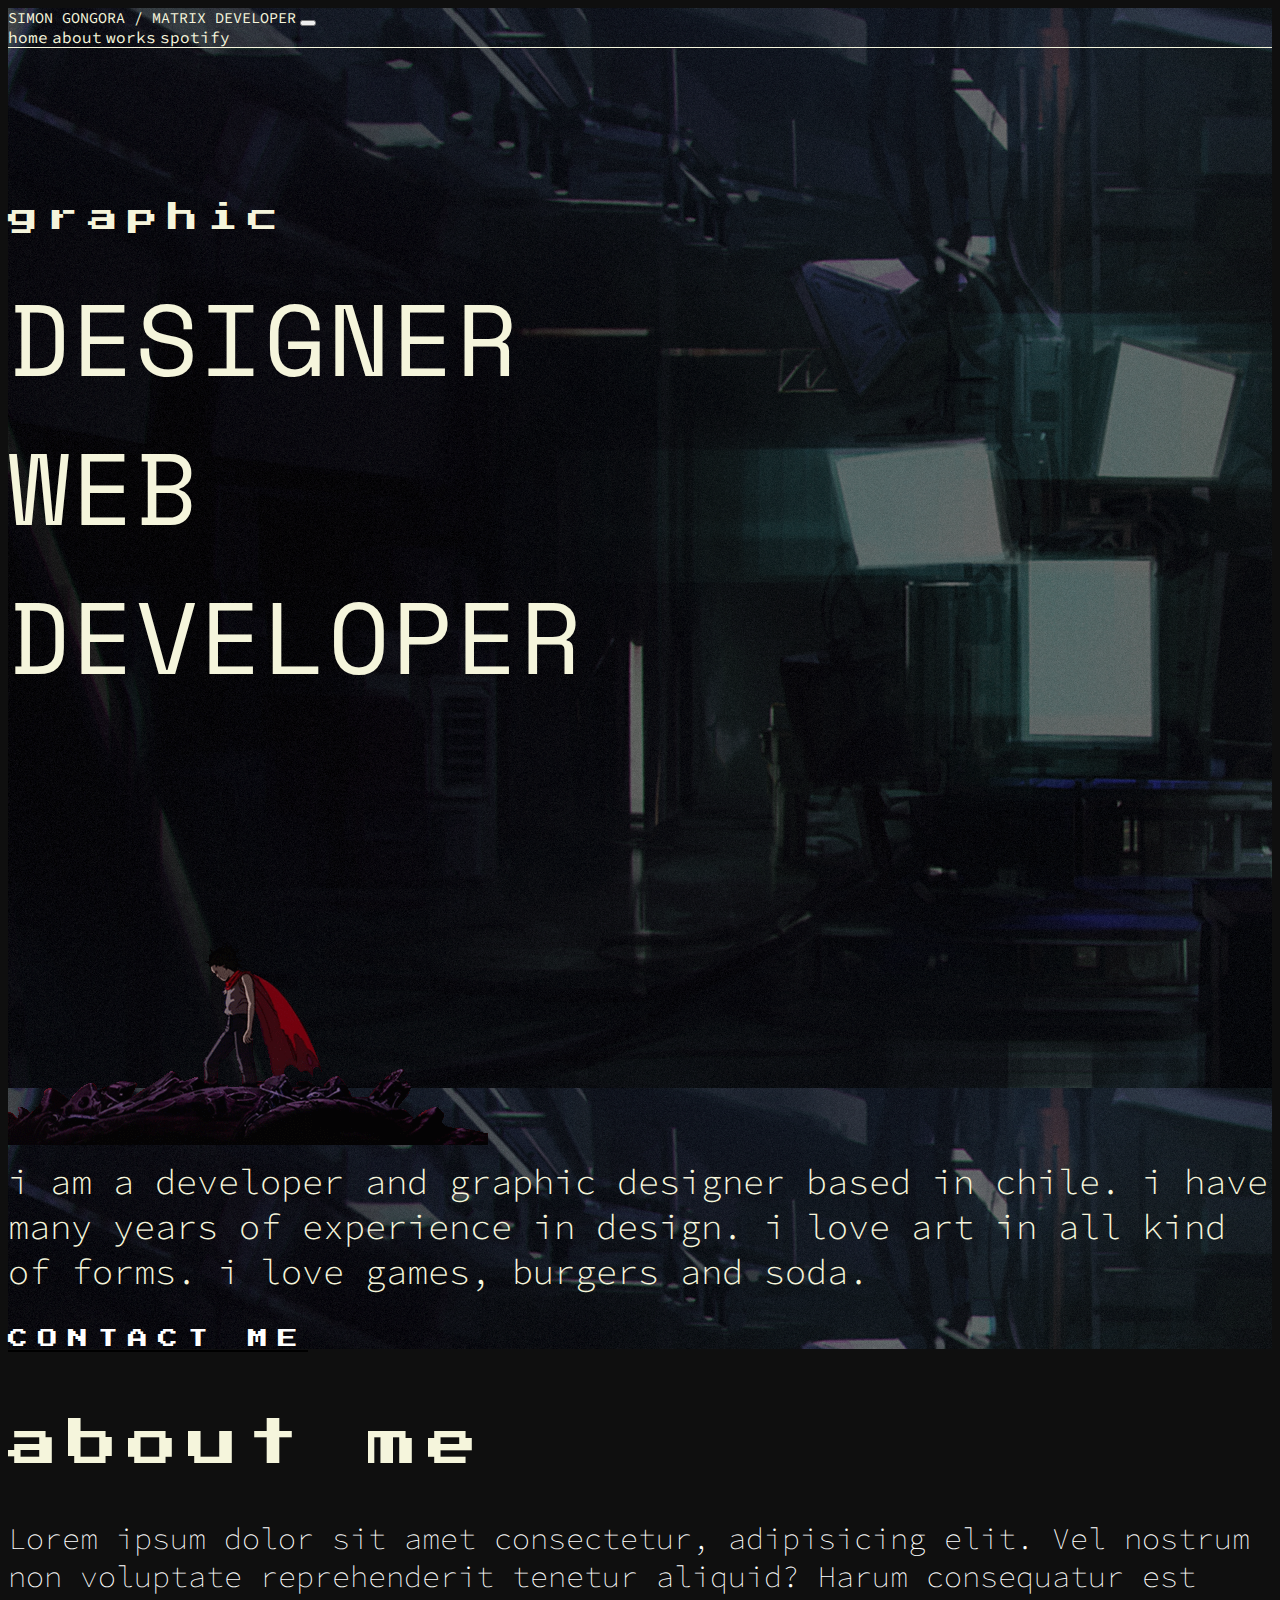
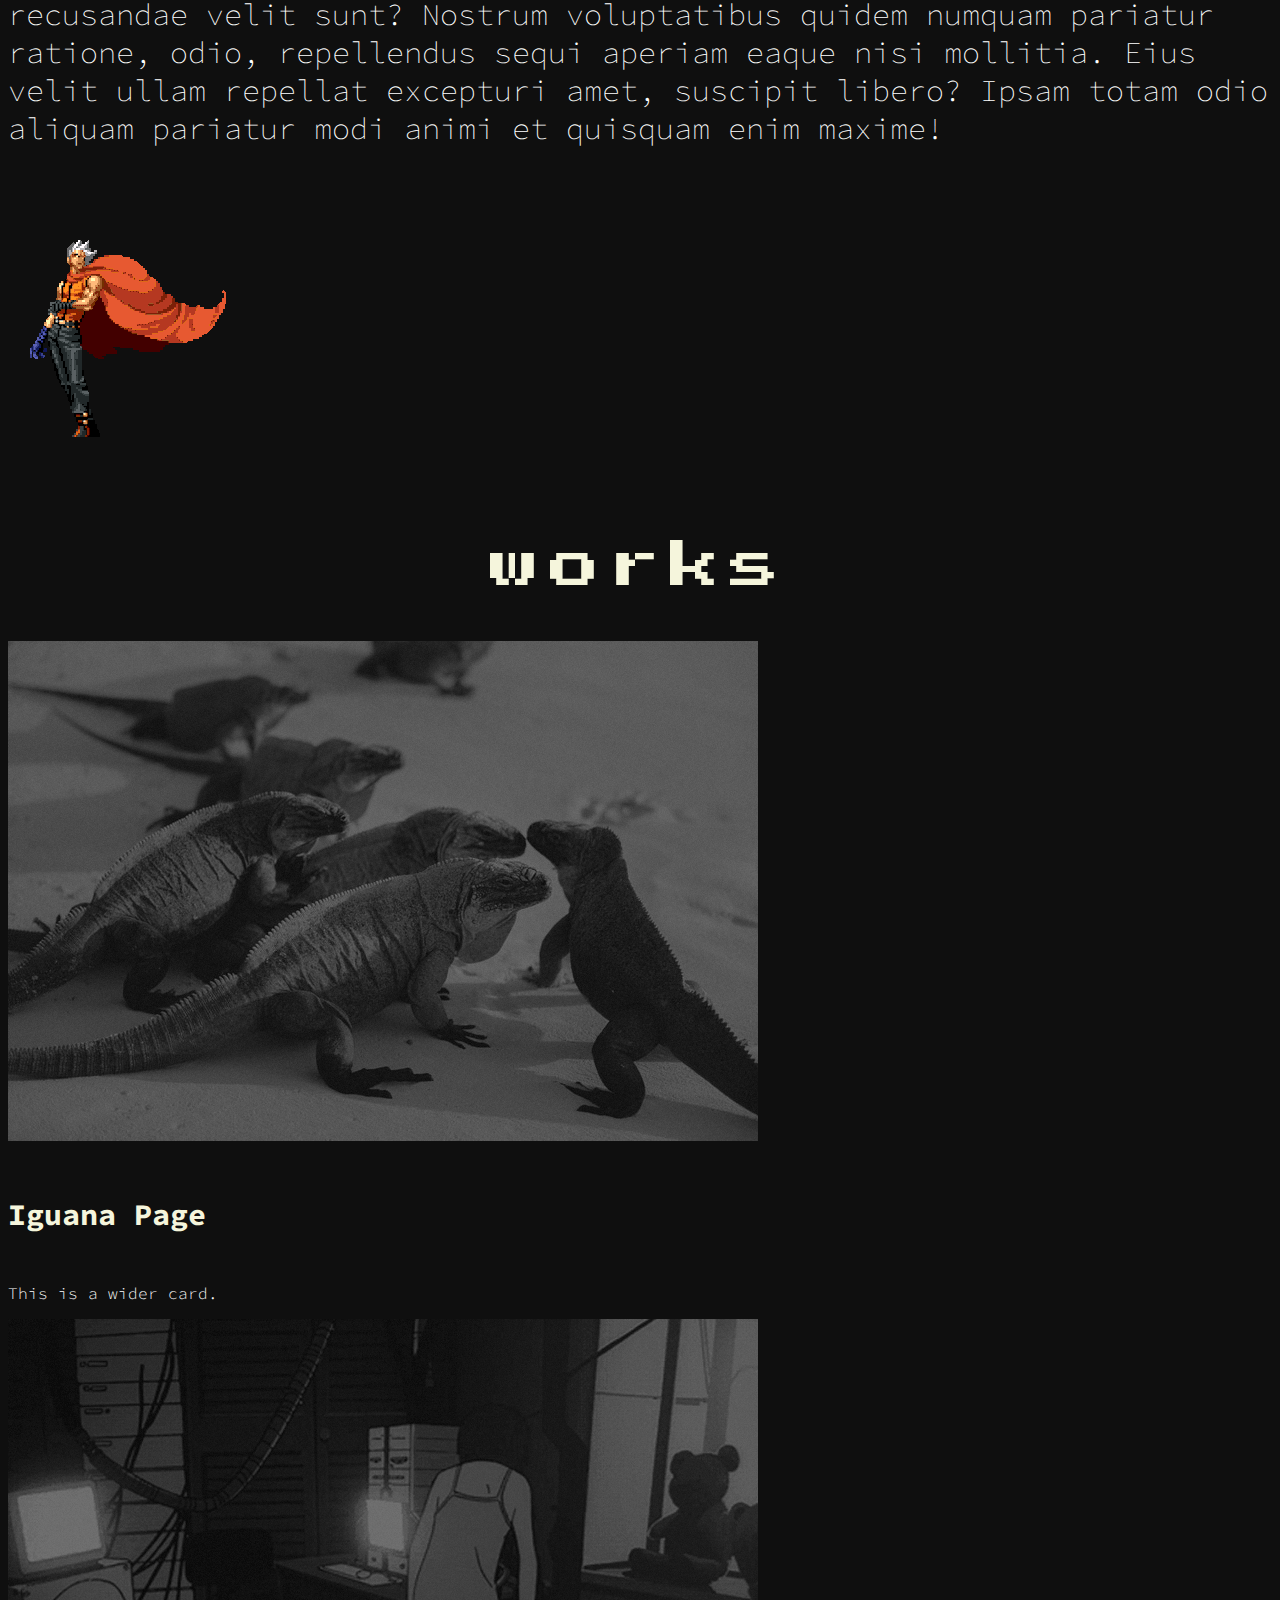
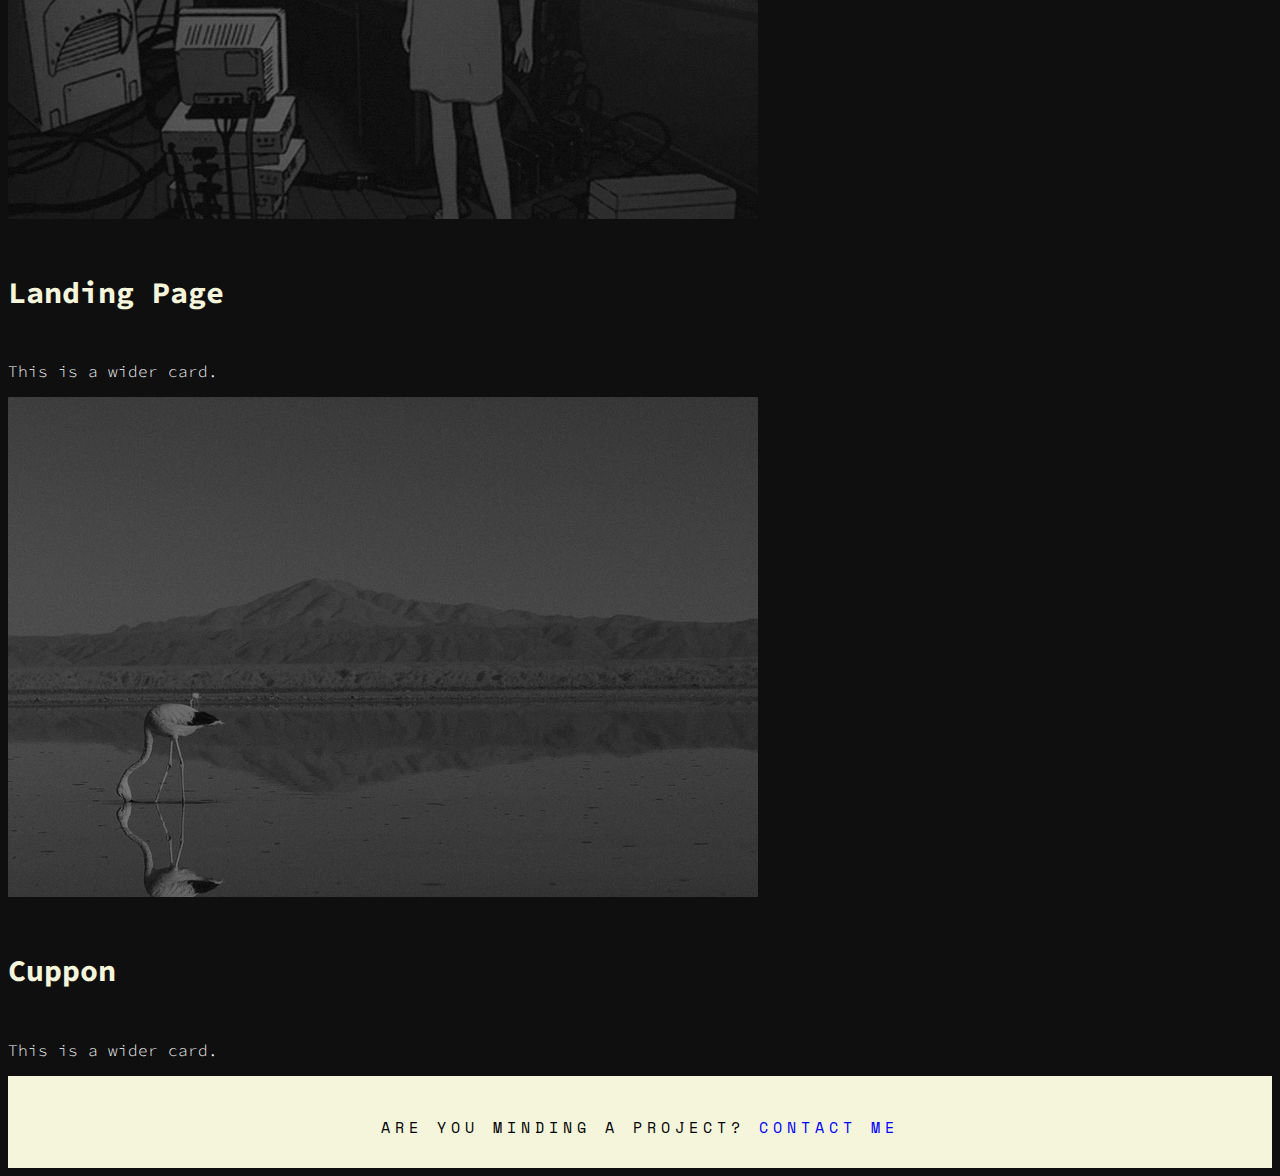
==== commit f1f4844c: "Update index.html" ====
--- a/index.html
+++ b/index.html
@@ -29,7 +29,7 @@
             <nav class="navbar fixed-top navbar-expand-lg ">
                 <div class="container-fluid ">
                     <a class="navbar-brand" href="index.html">SIMON GONGORA / MATRIX DEVELOPER</a>
-                    <button class="navbar-toggler bg-dark" type="button" data-bs-toggle="collapse"
+                    <button class="navbar-toggler navbar-dark" type="button" data-bs-toggle="collapse"
                         data-bs-target="#navbarNavAltMarkup" aria-controls="navbarNavAltMarkup" aria-expanded="false"
                         aria-label="Toggle navigation">
                         <span class="navbar-toggler-icon"></span>
@@ -37,8 +37,8 @@
                     <div class="collapse navbar-collapse " id="navbarNavAltMarkup">
                         <div class="navbar-nav ms-auto ">
                             <a class="nav-link active" aria-current="page" href="/index.html">home</a>
-                            <a class="nav-link" href="#worksection">work</a>
                             <a class="nav-link" href="#abme">about</a>
+                            <a class="nav-link" href="#worksection">works</a>
                             <a class="nav-link" href="https://open.spotify.com/playlist/2GKWVcemN1K2H7Tx6b4IkJ">spotify</a>
                         </div>
                     </div>
@@ -128,4 +128,4 @@
     </footer>
 </body>
 
-</html>+</html>
--- a/assets/css/portafolio.css
+++ b/assets/css/portafolio.css
@@ -80,6 +80,9 @@
     color: beige;
 
 }
+.aboutme:hover{
+    color: white;
+}
 .gif2{
     margin-top: 60px;
     margin-left: 20px;
@@ -103,7 +106,9 @@
     margin-top: 100px;
     margin-bottom: 50px;
 }
-
+.works:hover{
+    color: white;
+}
 h5{
     font-size: 30px;
     font-family: 'Source Code Pro', monospace;
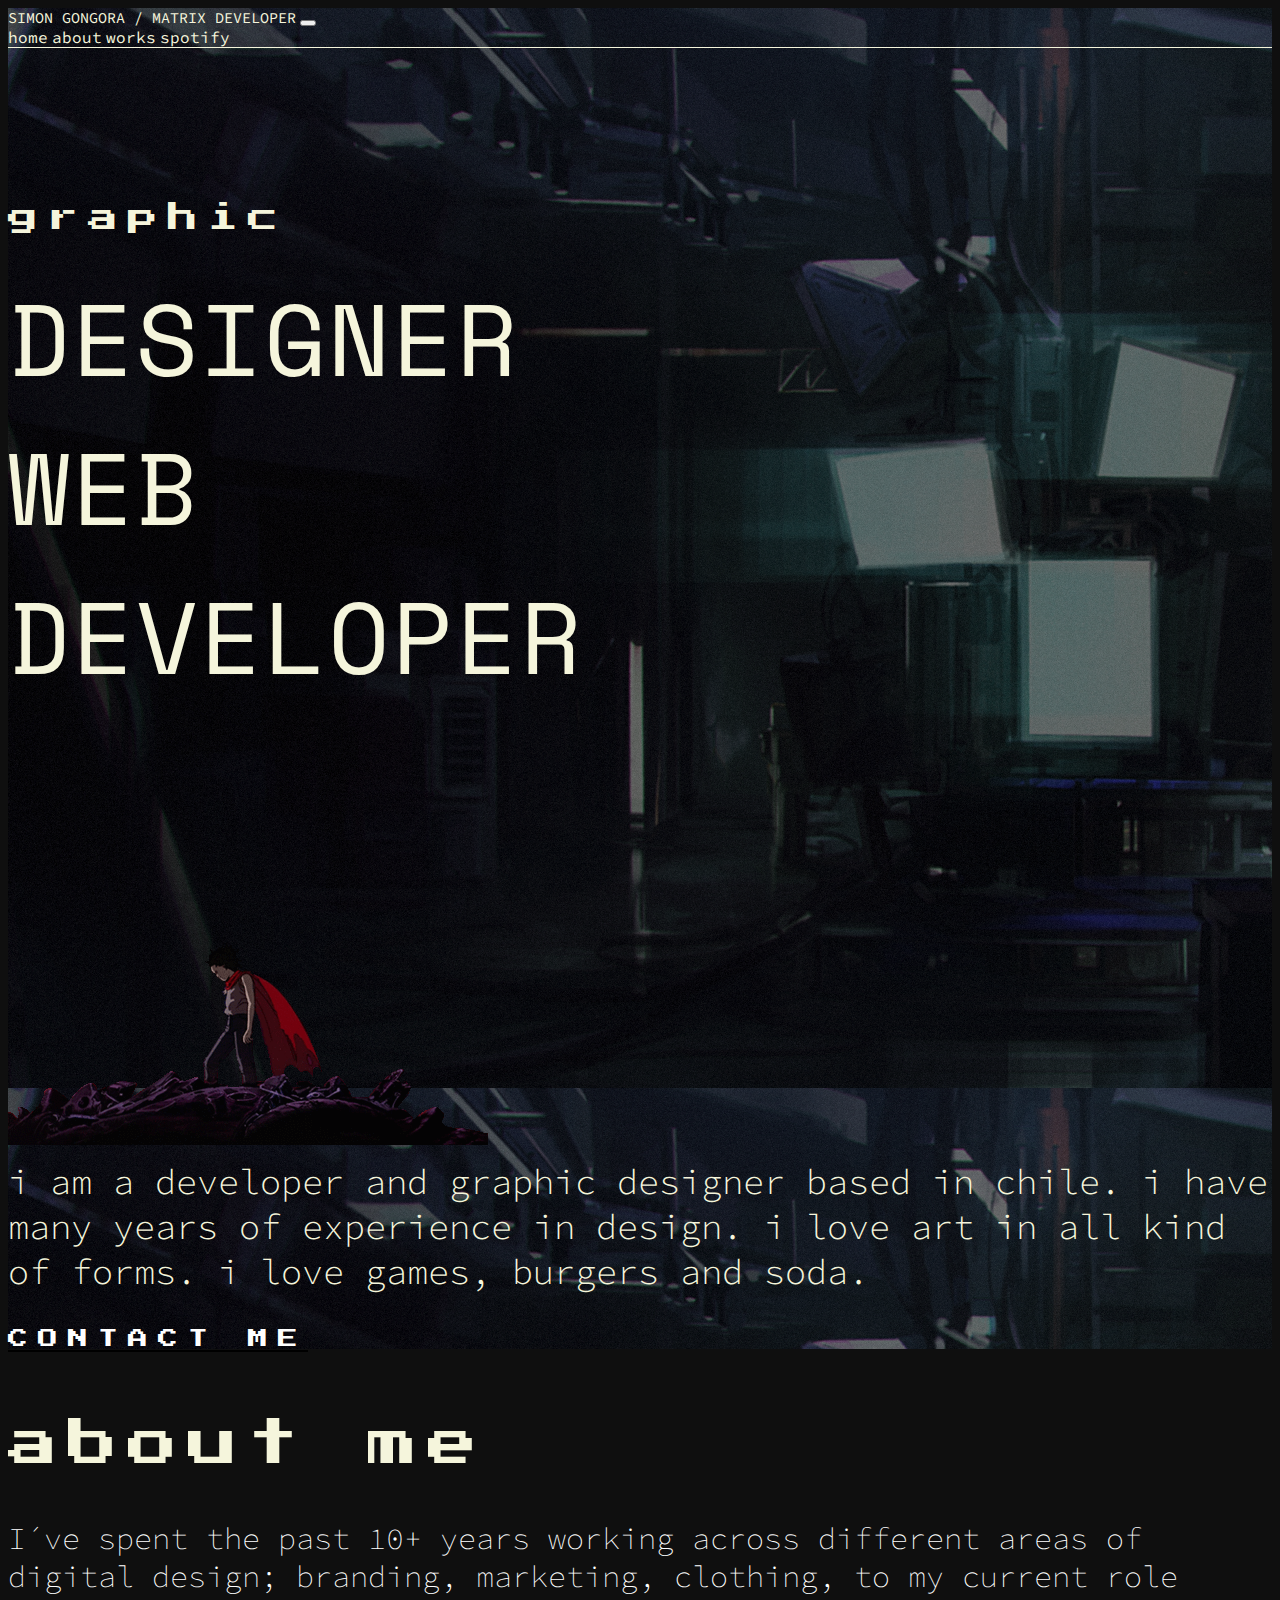
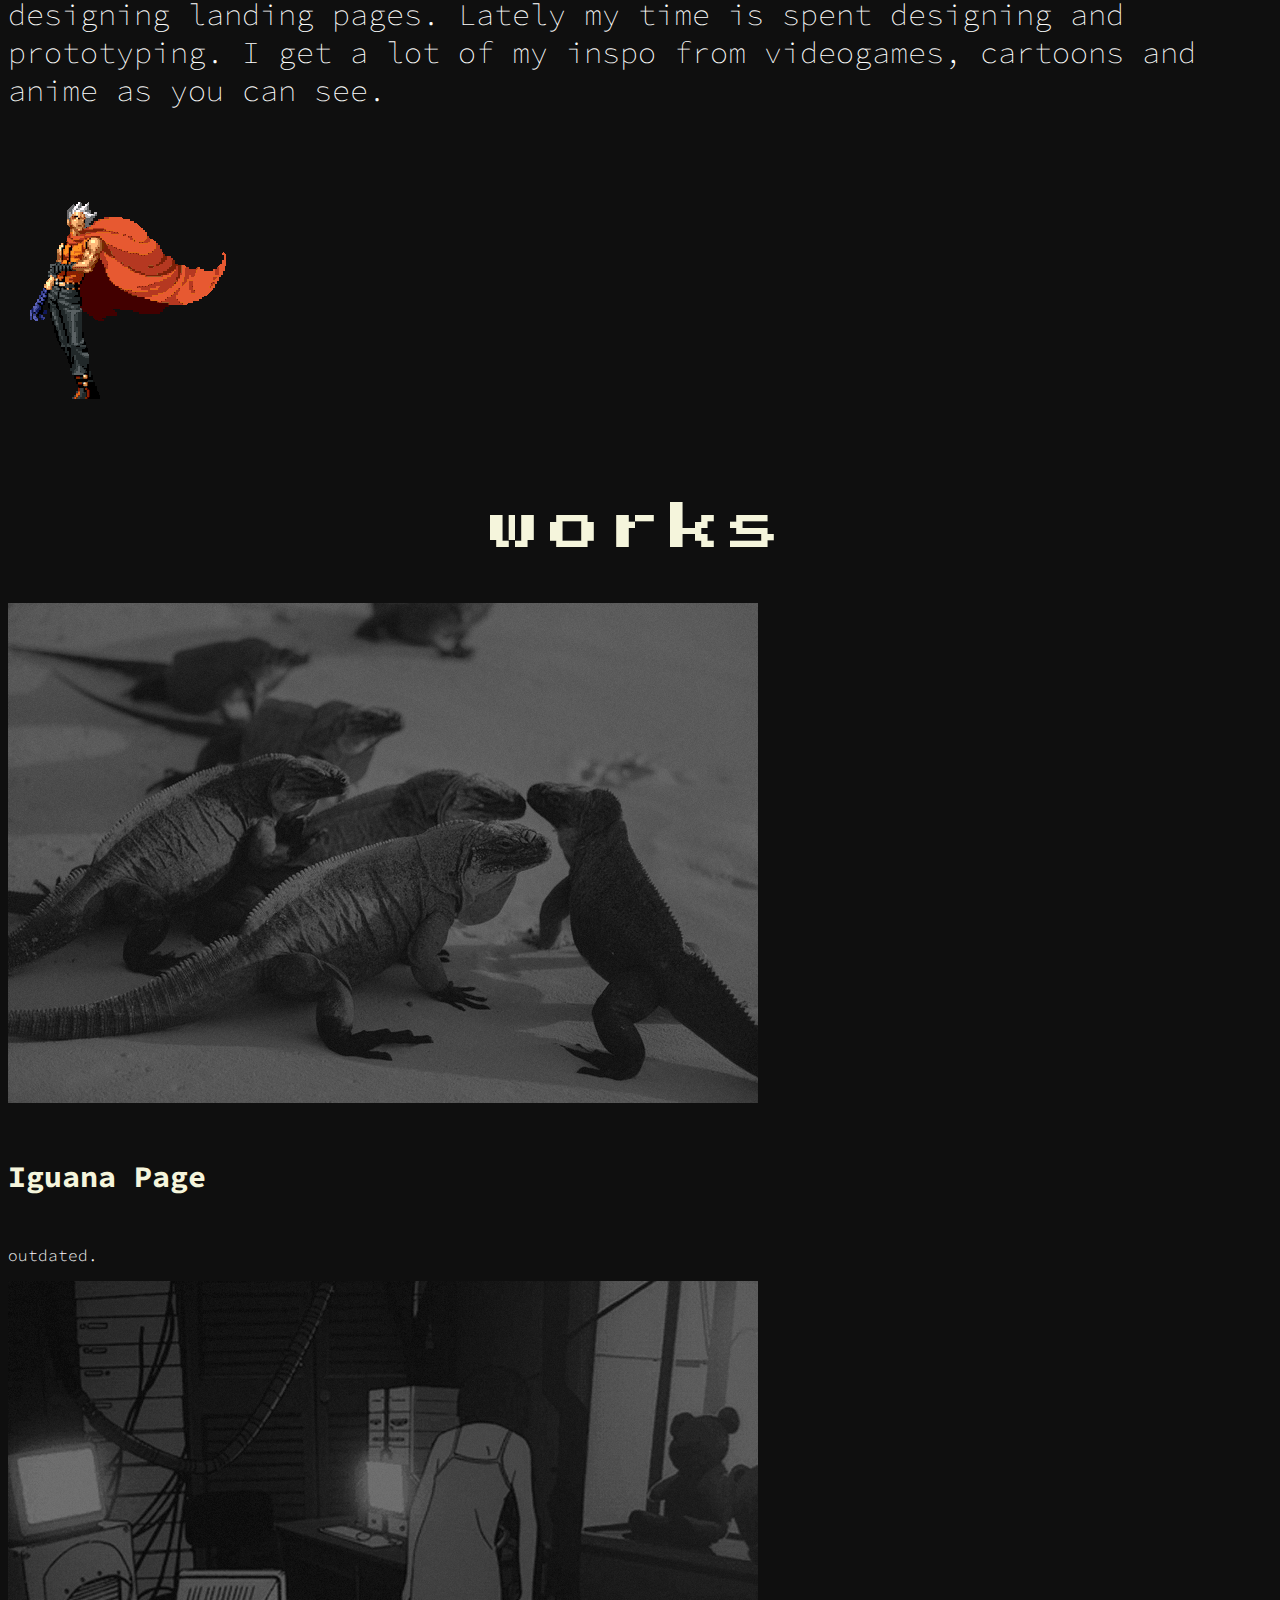
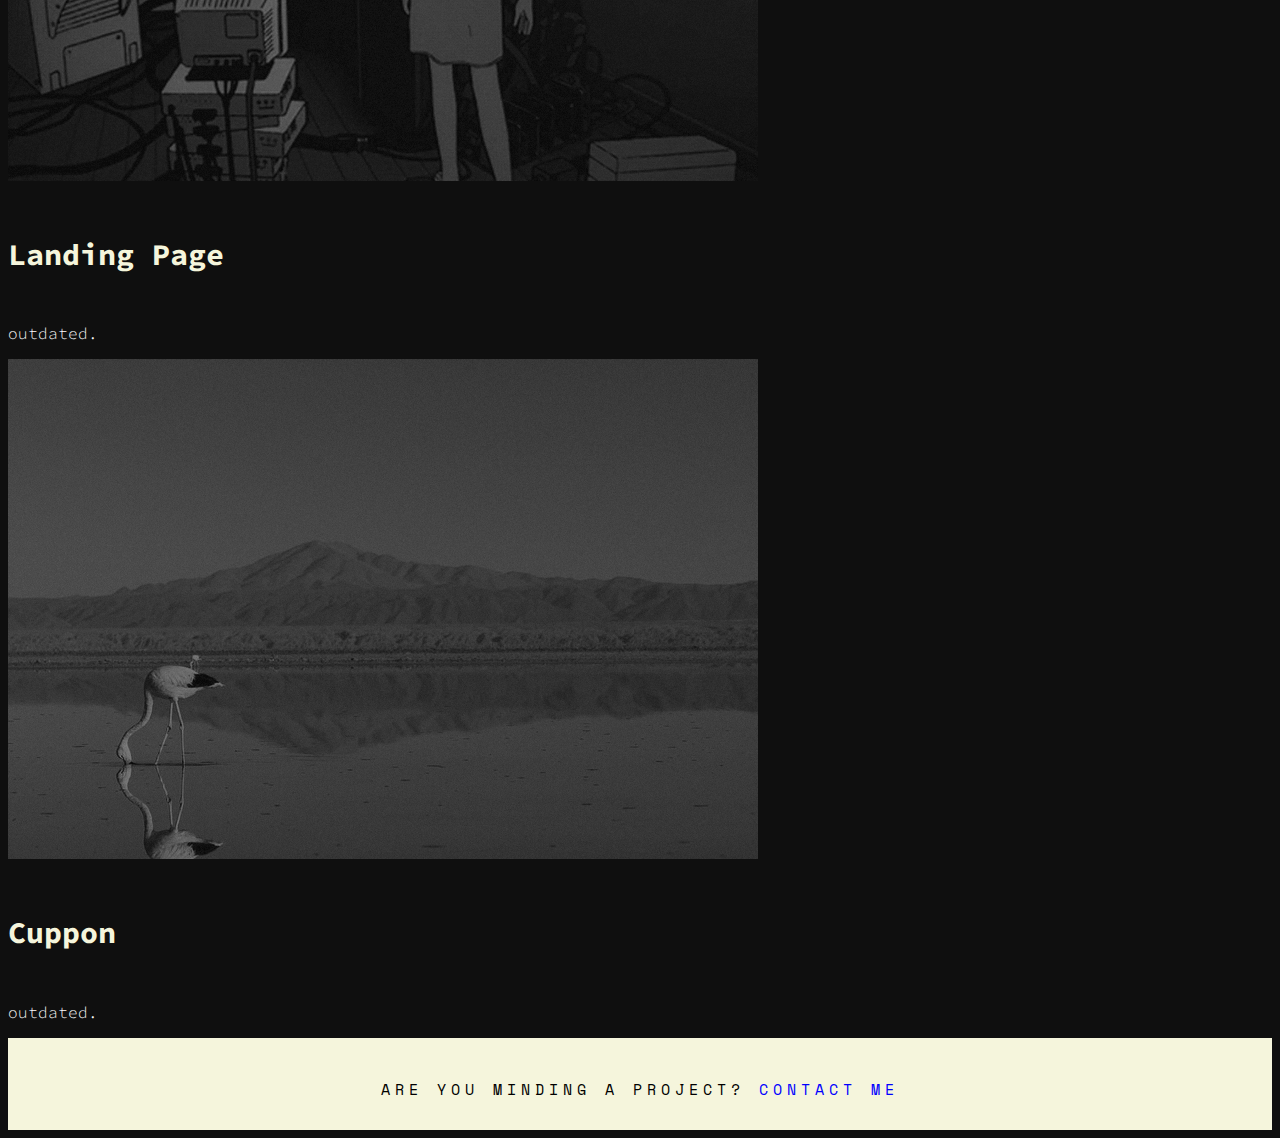
==== commit 2b9c86ec: "Update index.html" ====
--- a/index.html
+++ b/index.html
@@ -66,14 +66,8 @@
             <div class="row">
                 <div class="col-xs-12 col-sm-12 col-md-6 col-lg-6">
                     <p class="aboutme">about me</p>
-                    <p class="aboutdesc">Lorem ipsum dolor sit amet consectetur, adipisicing elit. Vel nostrum non
-                        voluptate
-                        reprehenderit
-                        tenetur aliquid? Harum consequatur est recusandae velit sunt? Nostrum voluptatibus quidem
-                        numquam
-                        pariatur ratione, odio, repellendus sequi aperiam eaque nisi mollitia. Eius velit ullam repellat
-                        excepturi amet, suscipit libero? Ipsam totam odio aliquam pariatur modi animi et quisquam enim
-                        maxime!</p>
+                    <p class="aboutdesc">I´ve spent the past 10+ years working across different areas of digital design; branding, marketing, clothing, to my current role designing landing pages.
+                        Lately my time is spent designing and prototyping. I get a lot of my inspo from videogames, cartoons and anime as you can see.</p>
                 </div>
                 <div class="col-xs-12 col-sm-12 col-md-6 col-lg-6">
                     <img class="img-fluid gif2" src="/assets/img/k9.gif" alt="a">
@@ -92,7 +86,7 @@
                                 alt="...">
                             <div class="card-img-overlay">
                                 <h5 class="card-title">Iguana Page</h5>
-                                <p class="card-text">This is a wider card.</p>
+                                <p class="card-text">outdated.</p>
                         </a>
                     </div>
                 </div>
@@ -103,7 +97,7 @@
                             alt="...">
                         <div class="card-img-overlay">
                             <h5 class="card-title">Landing Page</h5>
-                            <p class="card-text">This is a wider card.</p>
+                            <p class="card-text">outdated.</p>
                     </a>
                 </div>
             </div>
@@ -113,7 +107,7 @@
                 <a href="/pages/cuppon.html"><img src="/assets/img/cupponejemplo.png" class="card-img" alt="...">
                     <div class="card-img-overlay">
                         <h5 class="card-title">Cuppon</h5>
-                        <p class="card-text">This is a wider card.</p>
+                        <p class="card-text">outdated.</p>
                 </a>
             </div>
         </div>
